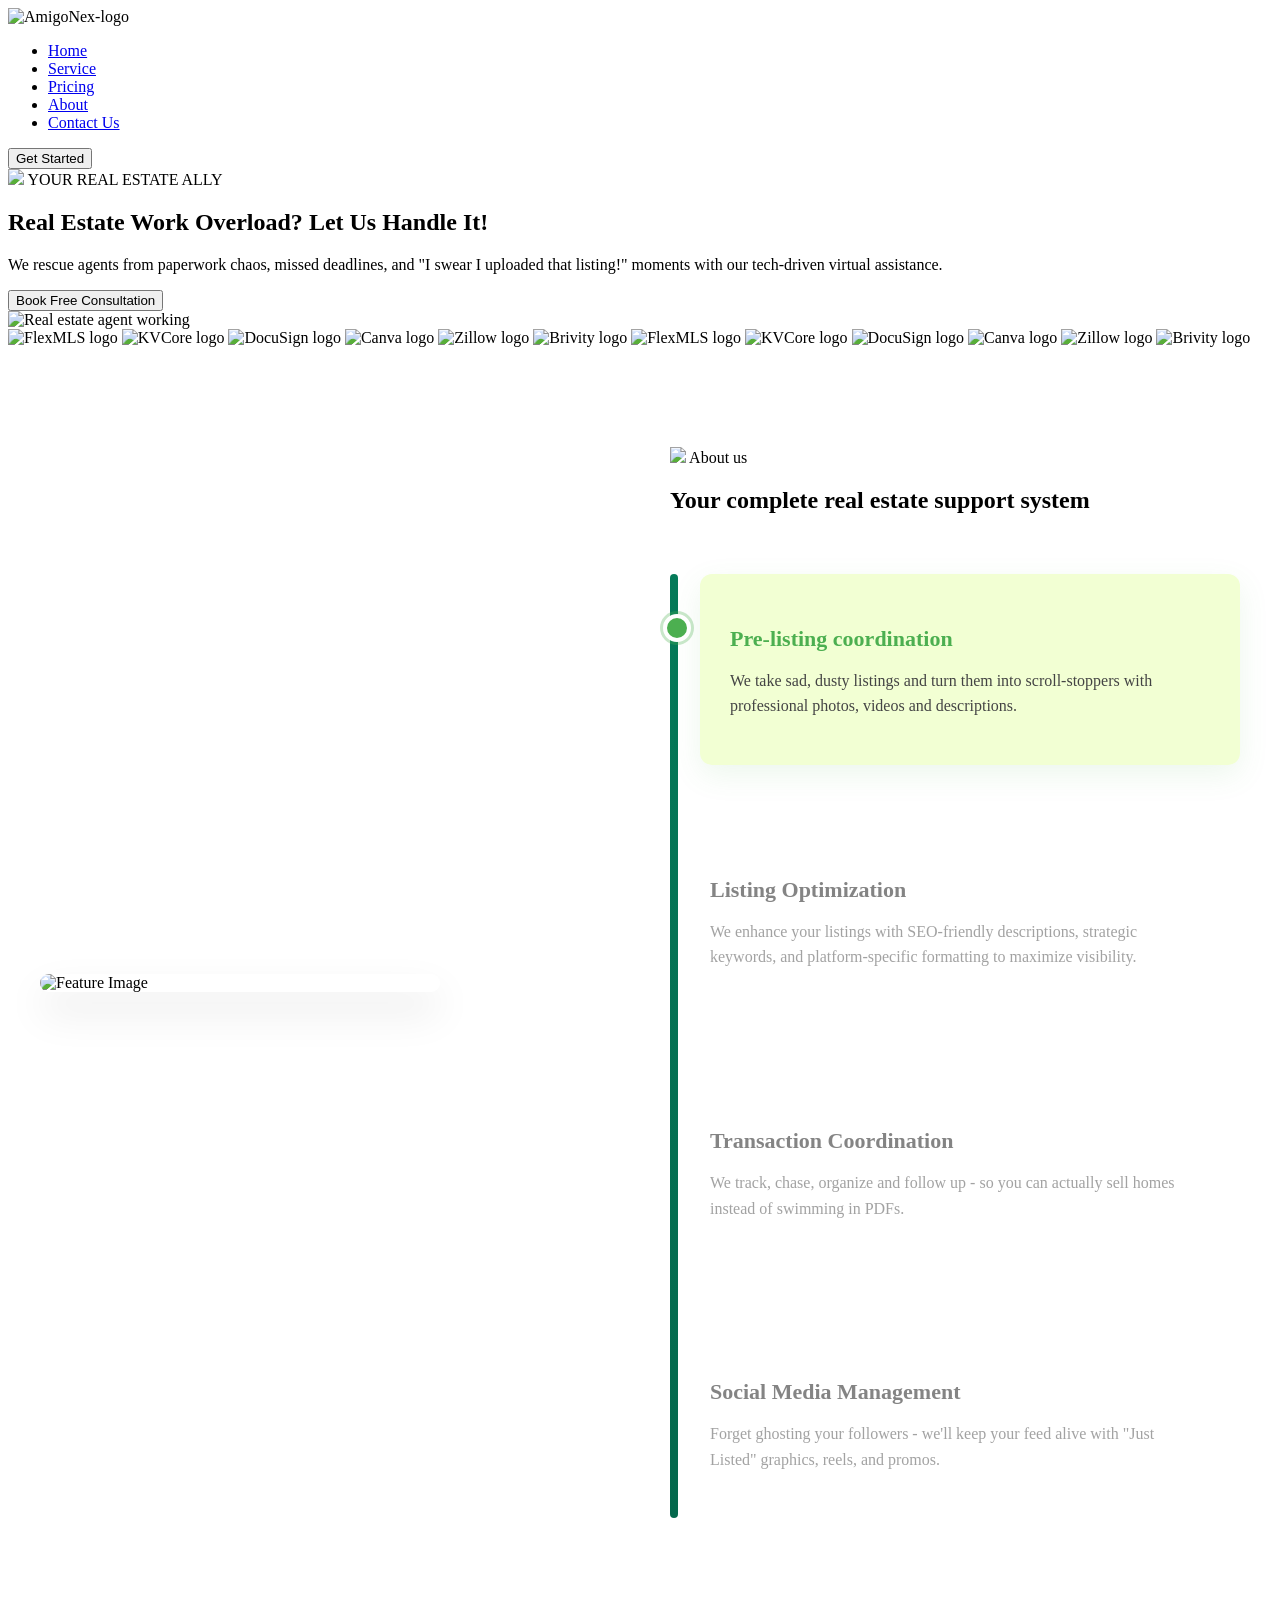
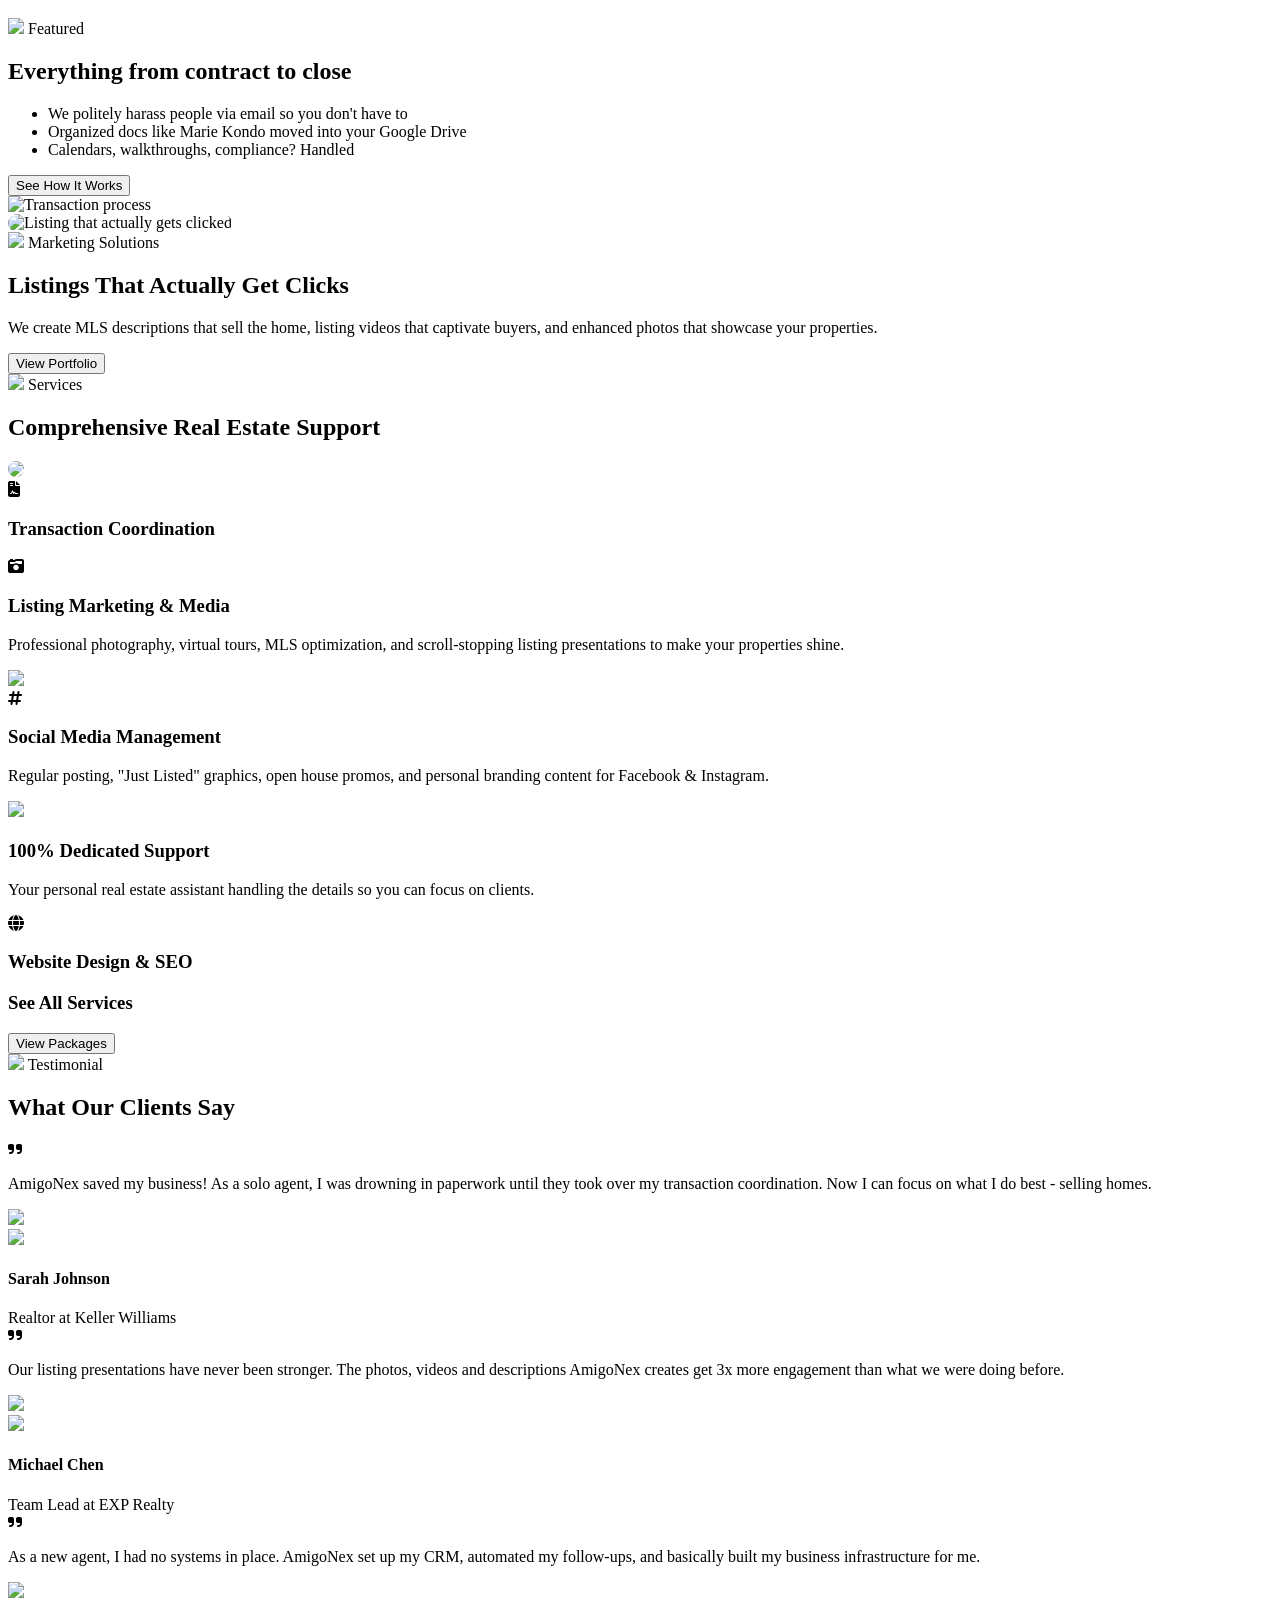
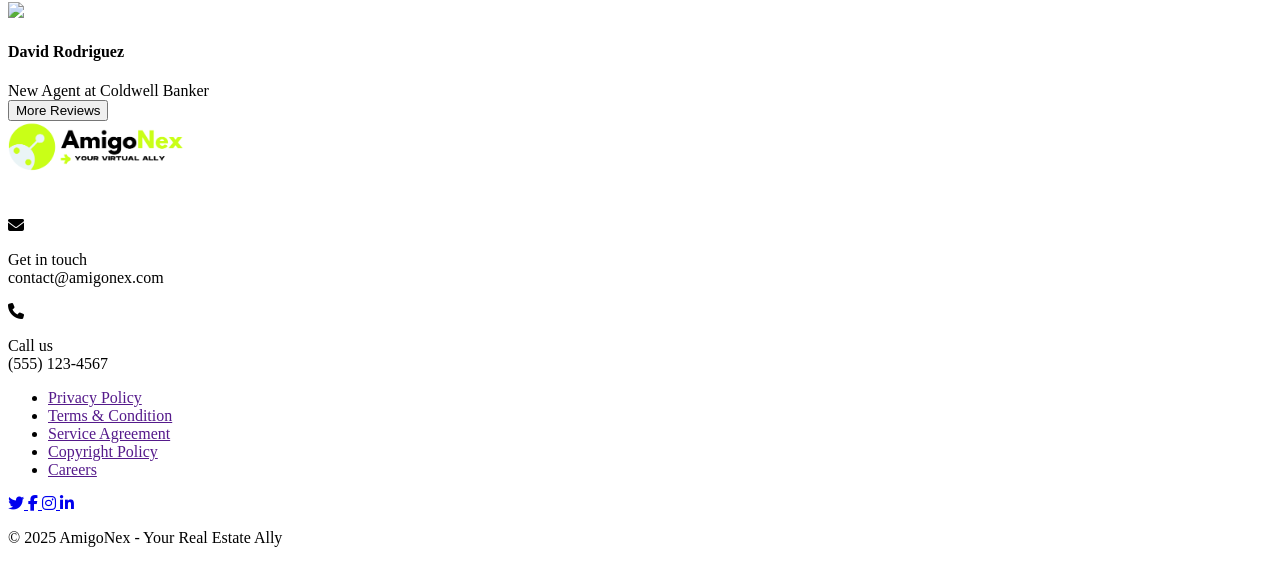
==== index.html @ f1f876c4 "logo updatetion" ====
<!-- 
  @Author: DASTAN_E_ALAM
  @Date:   2025-04-14 10:05:29
  @Last Modified by:   DASTAN_E_ALAM
  @Last Modified time: 2025-06-09 23:53:37
-->
<!DOCTYPE html>
<html lang="en">

<head>
    <meta charset="UTF-8">
    <meta name="viewport" content="width=device-width, initial-scale=1">
    <title>AmigoNex - Your Real Estate Ally</title>
    <meta name="author" content="AmigoNex Team">
    <meta name="description"
        content="AmigoNex - Tech-driven virtual assistance for real estate professionals. Transaction coordination, marketing, and branding solutions.">
    <meta name="keywords" content="Real Estate VA, Transaction Coordination, Property Marketing, Real Estate Branding">
    <!--Fonts-->
    <link href="https://db.onlinewebfonts.com/c/f1fcc5aed1e20fc0cdb9f8a7573625bd?family=Integral+CF+Regular"
        rel="stylesheet">
    <link href="https://db.onlinewebfonts.com/c/365834cfa7beb7ca64c00476397ddc32?family=Helvetica+Neue+Medium+Extended"
        rel="stylesheet">
    <!--Stylesheet-->
    <link rel="stylesheet" href="style.css">
    <!--Font Awesome-->
    <link rel="stylesheet" href="https://cdnjs.cloudflare.com/ajax/libs/font-awesome/6.6.0/css/all.min.css">
    <style>
        .about-us {
            display: flex;
            align-items: stretch;
            gap: 60px;
            padding: 100px 20px;
            position: relative;
            max-width: 1200px;
            margin: 0 auto;
        }

        .about-us .stats {
            flex: 1;
            display: flex;
            flex-direction: column;
            justify-content: center;
        }

        .about-us .stats-img {
            width: 100%;
            max-width: 400px;
            transition: all 0.5s cubic-bezier(0.16, 1, 0.3, 1);
            position: relative;
            z-index: 1;
            transform-origin: center;
            box-shadow: 0 20px 40px rgba(0, 0, 0, 0.1);
            border-radius: 12px;
        }

        .about-us .text {
            flex: 1;
            display: flex;
            flex-direction: column;
        }

        .about-us .features {
            display: flex;
            flex-direction: column;
            gap: 60px;
            margin-top: 40px;
            position: relative;
            padding-left: 30px;
        }

        /* Animated vertical line */
        .about-us .features::before {
            content: '';
            position: absolute;
            left: 0;
            top: 0;
            height: 100%;
            width: 8px;
            background: linear-gradient(to bottom, #057a59, #04684c);
            border-radius: 12px;
        }

        .about-us .feat {
            padding: 30px;
            border-radius: 12px;
            transition: all 0.5s cubic-bezier(0.16, 1, 0.3, 1);
            position: relative;
            opacity: 0.6;
            transform: translateX(-20px);
        }

        .about-us .feat h3 {
            font-size: 22px;
            margin-bottom: 15px;
            color: #333;
            transition: all 0.3s ease;
        }

        .about-us .feat p {
            color: #666;
            line-height: 1.6;
            transition: all 0.3s ease;
        }

        .about-us .feat.active {
            opacity: 1;
            transform: translateX(0);
            background-color: #f2ffd3;
            box-shadow: 0 10px 30px rgba(76, 175, 80, 0.1);
        }

        .about-us .feat.active h3 {
            color: #4CAF50;
        }

        .about-us .feat.active p {
            color: #444;
        }

        .about-us .feat.active::before {
            content: '';
            position: absolute;
            left: -37px;
            top: 40px;
            width: 20px;
            height: 20px;
            background-color: #4CAF50;
            border-radius: 50%;
            border: 4px solid white;
            box-shadow: 0 0 0 3px rgba(76, 175, 80, 0.3);
            z-index: 2;
            animation: pulse 2s infinite;
        }

        @keyframes pulse {
            0% {
                box-shadow: 0 0 0 0 rgba(76, 175, 80, 0.7);
            }

            70% {
                box-shadow: 0 0 0 10px rgba(76, 175, 80, 0);
            }

            100% {
                box-shadow: 0 0 0 0 rgba(76, 175, 80, 0);
            }
        }

        /* Image animation when active */
        .about-us .stats-img.active {
            transform: scale(1.05) translateY(-10px);
            box-shadow: 0 30px 60px rgba(0, 0, 0, 0.15);
        }
    </style>
</head>

<body>
    <header>
        <div class="header">
            <img src="public/copt.png" alt="AmigoNex-logo" width="180">
            <nav>
                <ul>
                    <li><a href="#">Home</a></li>
                    <li><a href="./Services.html">Service</a></li>
                    <li><a href="./Pricing.html">Pricing</a></li>
                    <li><a href="./About.html">About</a></li>
                    <li><a href="./Contact.html">Contact Us</a></li>
                </ul>
            </nav>
            <button>Get Started</button>
        </div>
    </header>
    <!--Start Landing-->
    <div class="landing">
        <div class="container">
            <!-- <img src="images/Background pattern.png" class="pattern" alt="background pattern"> -->
            <section>
                <div class="container">
                    <div class="text">
                        <span class="secondary-section-title">
                            <img src="images/heat.svg" class="icon-svg">
                            YOUR REAL ESTATE ALLY
                        </span>
                        <h2>Real Estate Work Overload? <span>Let Us Handle It!</span></h2>
                        <p>We rescue agents from paperwork chaos, missed deadlines, and "I swear I uploaded that
                            listing!" moments with our tech-driven virtual assistance.</p>
                        <button class="main-button">Book Free Consultation</button>
                    </div>
                    <div class="landing-image">
                        <img src="public/P1.png" alt="Real estate agent working">
                    </div>
                </div>
            </section>
        </div>
    </div>
    <!--End Landing-->
    <!--Start Sponsers Bar-->
    <!--Start Sponsers Bar-->
    <div class="sponsers-bar">
        <div class="container">
            <div class="images">
                <div class="scrolling-wrapper">
                    <img src="LOGO\MLS\flexmls.png" alt="FlexMLS logo">
                    <img src="LOGO\CRM And Communication\1692817075a4Ff4PKth7.png" alt="KVCore logo">
                    <img src="LOGO\Broker Compliance & Esign\ds-logo-on-white.png" alt="DocuSign logo">
                    <img src="LOGO\Tools\canva-icon.png" alt="Canva logo">
                    <img src="LOGO\MLS\Zillow_logo.svg.png" alt="Zillow logo">
                    <img src="LOGO\CRM And Communication\brivitycrm_12389_logo_1666875605_dznrj.png" alt="Brivity logo">
                    <!-- Duplicate images for seamless looping -->
                    <img src="LOGO\MLS\flexmls.png" alt="FlexMLS logo">
                    <img src="LOGO\CRM And Communication\1692817075a4Ff4PKth7.png" alt="KVCore logo">
                    <img src="LOGO\Broker Compliance & Esign\ds-logo-on-white.png" alt="DocuSign logo">
                    <img src="LOGO\Tools\canva-icon.png" alt="Canva logo">
                    <img src="LOGO\MLS\Zillow_logo.svg.png" alt="Zillow logo">
                    <img src="LOGO\CRM And Communication\brivitycrm_12389_logo_1666875605_dznrj.png" alt="Brivity logo">
                </div>
            </div>
        </div>
    </div>
    <!--End Sponsers Bar-->
    <!--End Sponsers Bar-->
    <!--Start About Us-->
    <!-- hello update  -->
    <div class="about-us" id="scroll-section">
        <div class="stats">
            <img src="./images/Illustrations/Complete real estate.png" class="stats-img" id="feature-image" alt="Feature Image">
        </div>
        <div class="text">
            <span class="main-section-title">
                <img src="images/heat.svg" class="icon-svg">
                About us
            </span>
            <h2>Your complete real estate support system</h2>
            <div class="features">
                <div class="feat" data-img="./images/Illustrations/Complete real estate.png">
                    <h3>Pre-listing coordination</h3>
                    <p>We take sad, dusty listings and turn them into scroll-stoppers with professional photos, videos
                        and descriptions.</p>
                </div>
                <div class="feat" data-img="./images/Illustrations/Contract s.png">
                    <h3>Listing Optimization</h3>
                    <p>We enhance your listings with SEO-friendly descriptions, strategic keywords, and
                        platform-specific formatting to maximize visibility.</p>
                </div>
                <div class="feat" data-img="./images/Illustrations/Complete real estate.png">
                    <h3>Transaction Coordination</h3>
                    <p>We track, chase, organize and follow up - so you can actually sell homes instead of swimming in
                        PDFs.</p>
                </div>
                <div class="feat" data-img="./images/Illustrations/Contract s.png">
                    <h3>Social Media Management</h3>
                    <p>Forget ghosting your followers - we'll keep your feed alive with "Just Listed" graphics, reels,
                        and promos.</p>
                </div>
            </div>
        </div>
    </div>

    <!--End About Us-->
    <!--Start Featured-->
    <div class="featured">
        <div class="container">
            <div class="text">
                <span class="main-section-title">
                    <img src="images/heat.svg" class="icon-svg">
                    Featured
                </span>
                <h2>Everything from contract to close</h2>
                <ul>
                    <li>We politely harass people via email so you don't have to</li>
                    <li>Organized docs like Marie Kondo moved into your Google Drive</li>
                    <li>Calendars, walkthroughs, compliance? Handled</li>
                </ul>
                <button class="secondary-button">See How It Works</button>
            </div>
            <div class="image">
                <img src="./images/Illustrations/Contract.png" class="stats-img" alt="Transaction process">
            </div>
        </div>
    </div>
    <!--End Features-->
    <!--Start Ad-->
    <div class="ad">
        <div class="container">
            <div class="image">
                <img src="./images/Illustrations/Listing that actually gets clicked.png" style="border-radius: 15px;"
                    alt="Listing that actually gets clicked">
            </div>
            <div class="text">
                <span class="secondary-section-title"><img src="images/heat.svg" class="icon-svg">
                    Marketing Solutions</span>
                <h2>Listings That Actually Get Clicks</h2>
                <p>We create MLS descriptions that sell the home, listing videos that captivate buyers, and enhanced
                    photos that showcase your properties.</p>
                <button class="main-button">View Portfolio</button>
            </div>
        </div>
    </div>
    <!--End Ad-->
    <!--Start Services-->
    <div class="services">
        <div class="container">
            <div class="text">
                <span class="main-section-title">
                    <img src="images/heat.svg" class="icon-svg">
                    Services
                </span>
                <h2>Comprehensive Real Estate Support</h2>
            </div>
            <div class="services-group">
                <div class="serv1">
                    <div class="images">
                        <img src="./images/Illustrations/Transacton cordinator.png"
                            style="height: 400PX; border-radius: 15px;">
                        <!-- <img src="https://i.imgur.com/Y7WjK8L.png"> -->
                    </div>
                    <div class="text">
                        <i class="fa-solid fa-file-contract"></i>
                        <h3>Transaction Coordination</h3>
                    </div>
                </div>
                <div class="serv2">
                    <i class="fa-solid fa-camera-retro"></i>
                    <h3>Listing Marketing & Media</h3>
                    <p>Professional photography, virtual tours, MLS optimization, and scroll-stopping listing
                        presentations to make your properties shine.</p>
                    <img src="./images/Illustrations/Listing Marketing Media.png">
                </div>
                <div class="serv3">
                    <i class="fa-solid fa-hashtag"></i>
                    <h3>Social Media Management</h3>
                    <p>Regular posting, "Just Listed" graphics, open house promos, and personal branding content for
                        Facebook & Instagram.</p>
                    <img src="./images/Illustrations/Social Media Management.png">
                </div>
                <div class="serv4">
                    <h3>100% Dedicated Support</h3>
                    <p>Your personal real estate assistant handling the details so you can focus on clients.</p>
                </div>
                <div class="serv5">
                    <i class="fa-solid fa-globe"></i>
                    <h3>Website Design & SEO</h3>
                </div>
                <div class="serv6">
                    <h3>See All Services</h3>
                </div>
            </div>
            <button class="secondary-button">View Packages</button>
        </div>
    </div>
    <!--End Services-->
    <div class="opinions">
        <div class="container">
            <span class="main-section-title">
                <img src="images/heat.svg" class="icon-svg">
                Testimonial
            </span>
            <h2>What Our Clients Say</h2>
            <div class="quotes-group">
                <div class="quote">
                    <i class="fa-solid fa-quote-right"></i>
                    <p>AmigoNex saved my business! As a solo agent, I was drowning in paperwork until they took over my
                        transaction coordination. Now I can focus on what I do best - selling homes.</p>
                    <div class="profile">
                        <img src="images/man1.png">
                        <div class="details">
                            <img src="./public/5-stars.png">
                            <h4>Sarah Johnson</h4>
                            <span>Realtor at Keller Williams</span>
                        </div>
                    </div>
                </div>
                <div class="quote active">
                    <i class="fa-solid fa-quote-right"></i>
                    <p>Our listing presentations have never been stronger. The photos, videos and descriptions AmigoNex
                        creates get 3x more engagement than what we were doing before.</p>
                    <div class="profile">
                        <img src="images/man2.png">
                        <div class="details">
                            <img src="./public/5-stars.png">
                            <h4>Michael Chen</h4>
                            <span>Team Lead at EXP Realty</span>
                        </div>
                    </div>
                </div>
                <div class="quote">
                    <i class="fa-solid fa-quote-right"></i>
                    <p>As a new agent, I had no systems in place. AmigoNex set up my CRM, automated my follow-ups, and
                        basically built my business infrastructure for me.</p>
                    <div class="profile">
                        <img src="images/man3.png">
                        <div class="details">
                            <img src="./public/5-stars.png">
                            <h4>David Rodriguez</h4>
                            <span>New Agent at Coldwell Banker</span>
                        </div>
                    </div>
                </div>
            </div>
            <button class="secondary-button">More Reviews</button>
        </div>
    </div>
    <div class="footer">
        <div class="container">
            <img src="./public/6.png" alt="AmigoNex logo" width="180" style="padding-bottom: 40px;">
            <div class="download">
                <div class="contact">
                    <i class="fa-solid fa-envelope"></i>
                    <p>Get in touch <br><span>contact@amigonex.com</span></p>
                </div>
                <div class="call">
                    <i class="fa-solid fa-phone"></i>
                    <p>Call us <br><span>(555) 123-4567</span></p>
                </div>
            </div>
            <ul>
                <li><a href="">Privacy Policy</a></li>
                <li><a href="">Terms & Condition</a></li>
                <li><a href="">Service Agreement</a></li>
                <li><a href="">Copyright Policy</a></li>
                <li><a href="">Careers</a></li>
            </ul>
            <div class="social-icons">
                <a href="https://twitter.com/amigonex" target="_blank">
                    <i class="fa-brands fa-twitter"></i>
                </a>
                <a href="https://facebook.com/amigonex" target="_blank">
                    <i class="fa-brands fa-facebook-f facebook"></i>
                </a>
                <a href="https://instagram.com/amigonex" target="_blank">
                    <i class="fa-brands fa-instagram"></i>
                </a>
                <a href="https://linkedin.com/company/amigonex" target="_blank">
                    <i class="fa-brands fa-linkedin-in"></i>
                </a>
            </div>
            <!-- <p class="feedback"><span>Geetesh Kumar Sahu</span> Team Lead @ AmigoNex</p> -->
            <p class="copyright">&copy; 2025 AmigoNex - Your Real Estate Ally</p>
        </div>
    </div>
    <script>
        const featureImage = document.getElementById('feature-image');
        const features = document.querySelectorAll('.feat');
        const progress = document.getElementById('timeline-progress');
        const container = document.getElementById('features-container');

        // Sticky Image + Highlighting on Scroll
        const observer = new IntersectionObserver((entries) => {
            entries.forEach(entry => {
                if (entry.isIntersecting) {
                    features.forEach(f => f.classList.remove('active'));
                    entry.target.classList.add('active');
                    const newImg = entry.target.getAttribute('data-img');
                    featureImage.src = newImg;
                }
            });
        }, {
            threshold: 0.6,
            rootMargin: "0px 0px -20% 0px"
        });

        features.forEach((feat) => observer.observe(feat));

        // Animate progress bar with scroll
        function animateProgress() {
            const containerRect = container.getBoundingClientRect();
            const viewportHeight = window.innerHeight;
            const start = containerRect.top;
            const end = containerRect.bottom;
            const total = end - start;
            const progressVisible = viewportHeight - Math.max(0, start);
            const percent = Math.min(Math.max(progressVisible / total, 0), 1);
            const barHeight = percent * container.offsetHeight;
            progress.style.height = `${barHeight}px`;

            requestAnimationFrame(animateProgress);
        }

        requestAnimationFrame(animateProgress);
    </script>

    </script>
    <script src="script.js"></script>
</body>

</html>
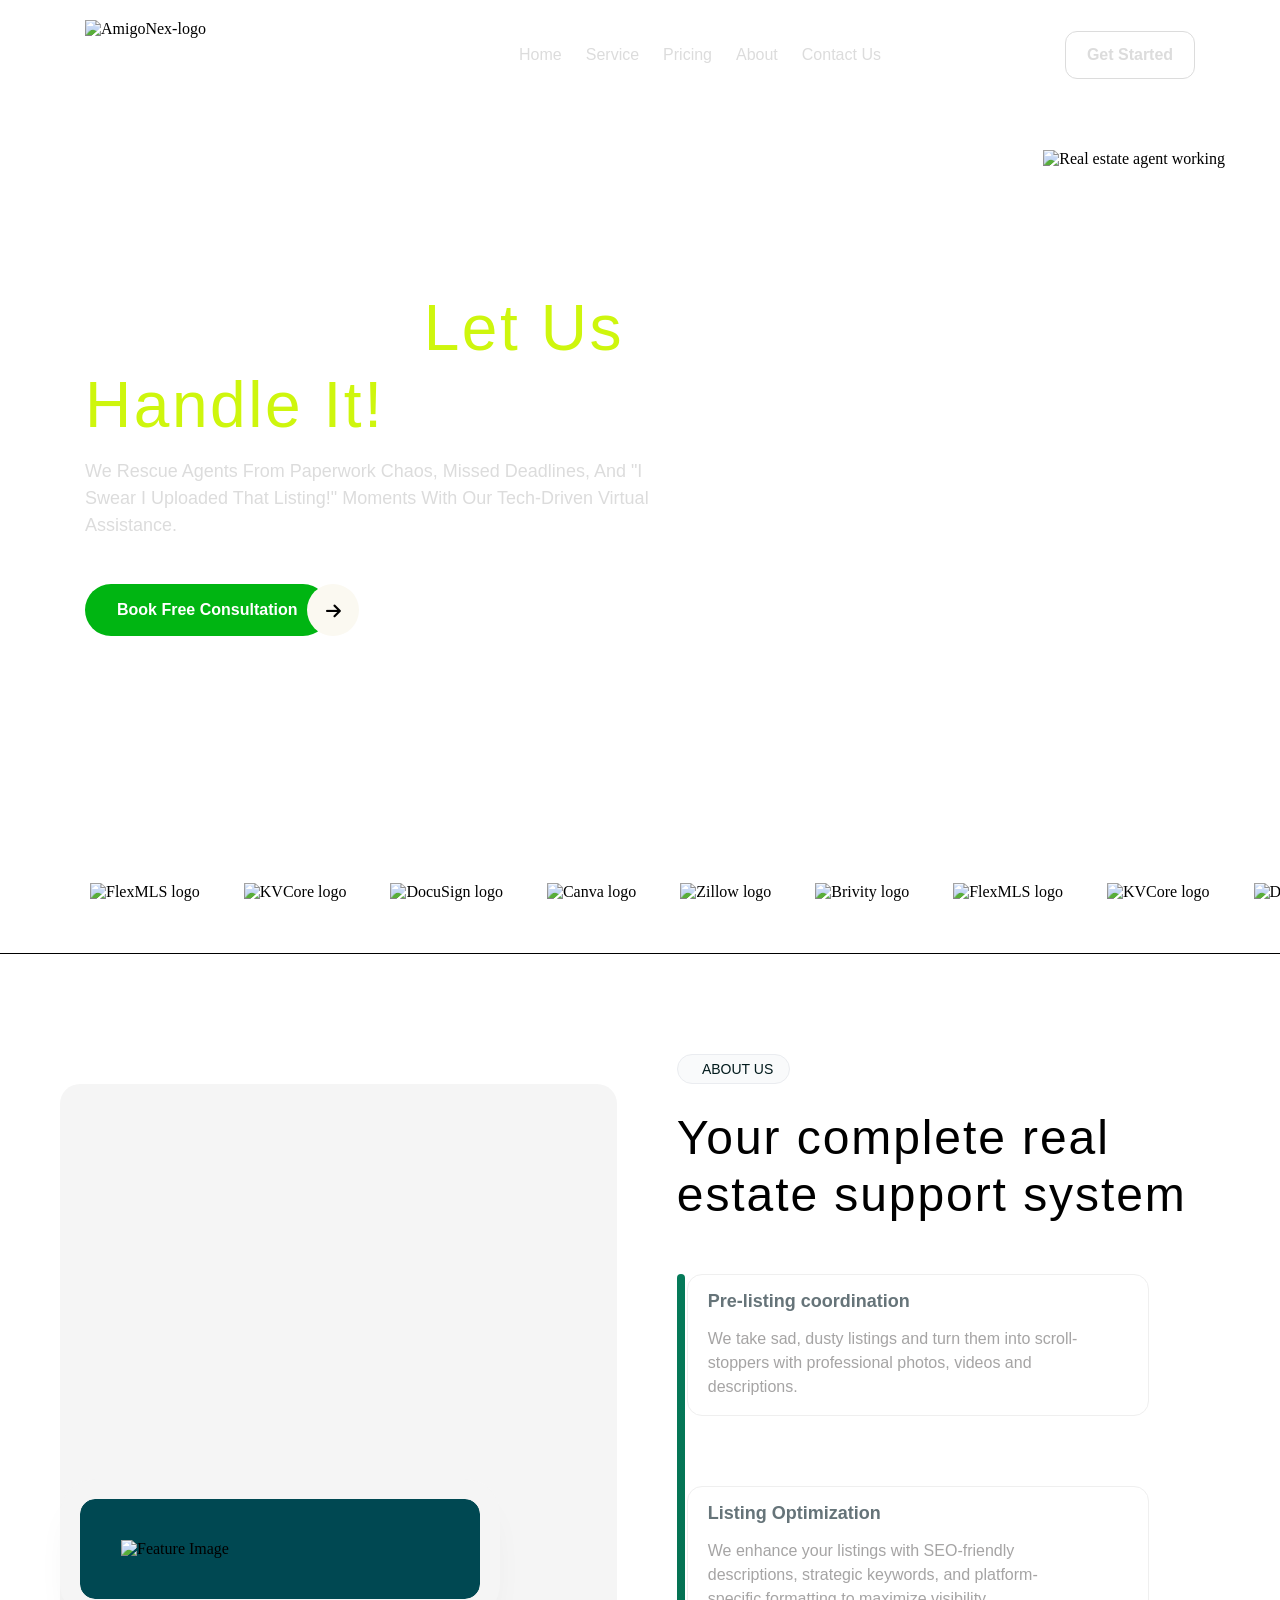
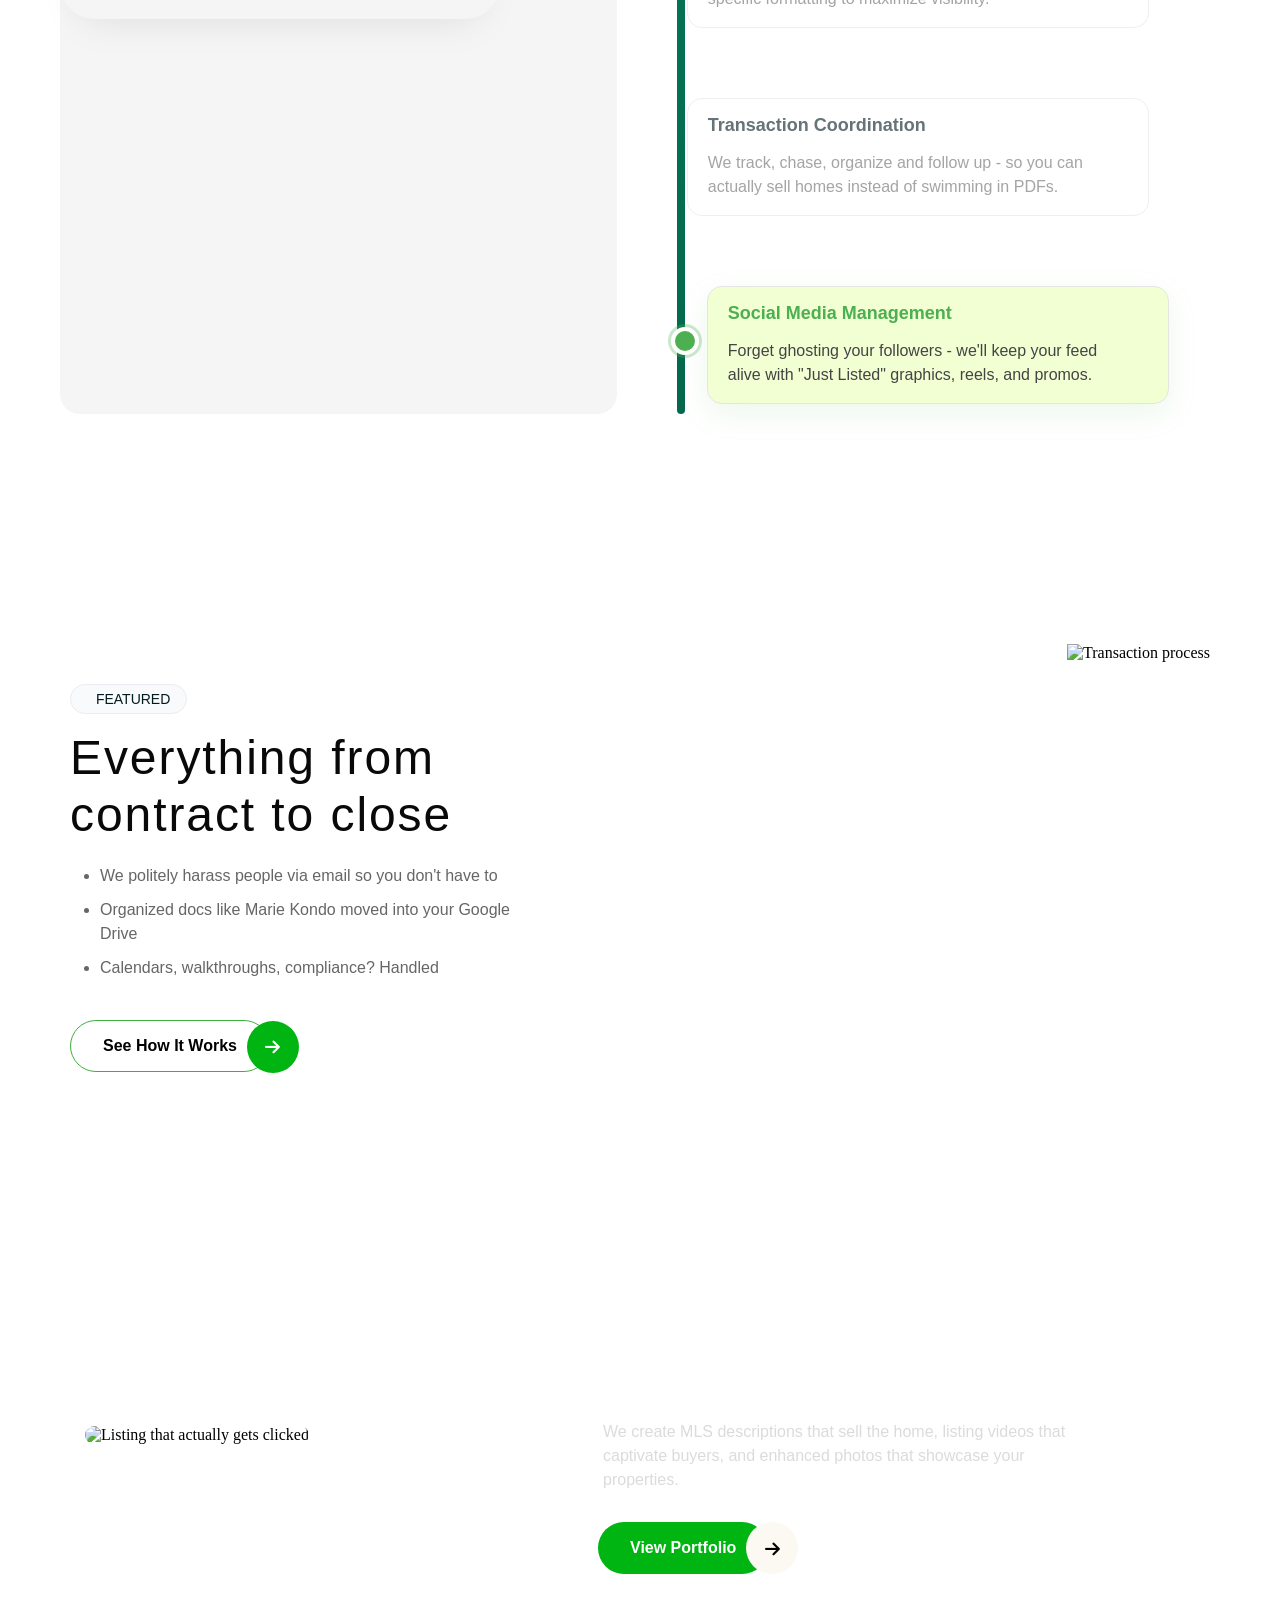
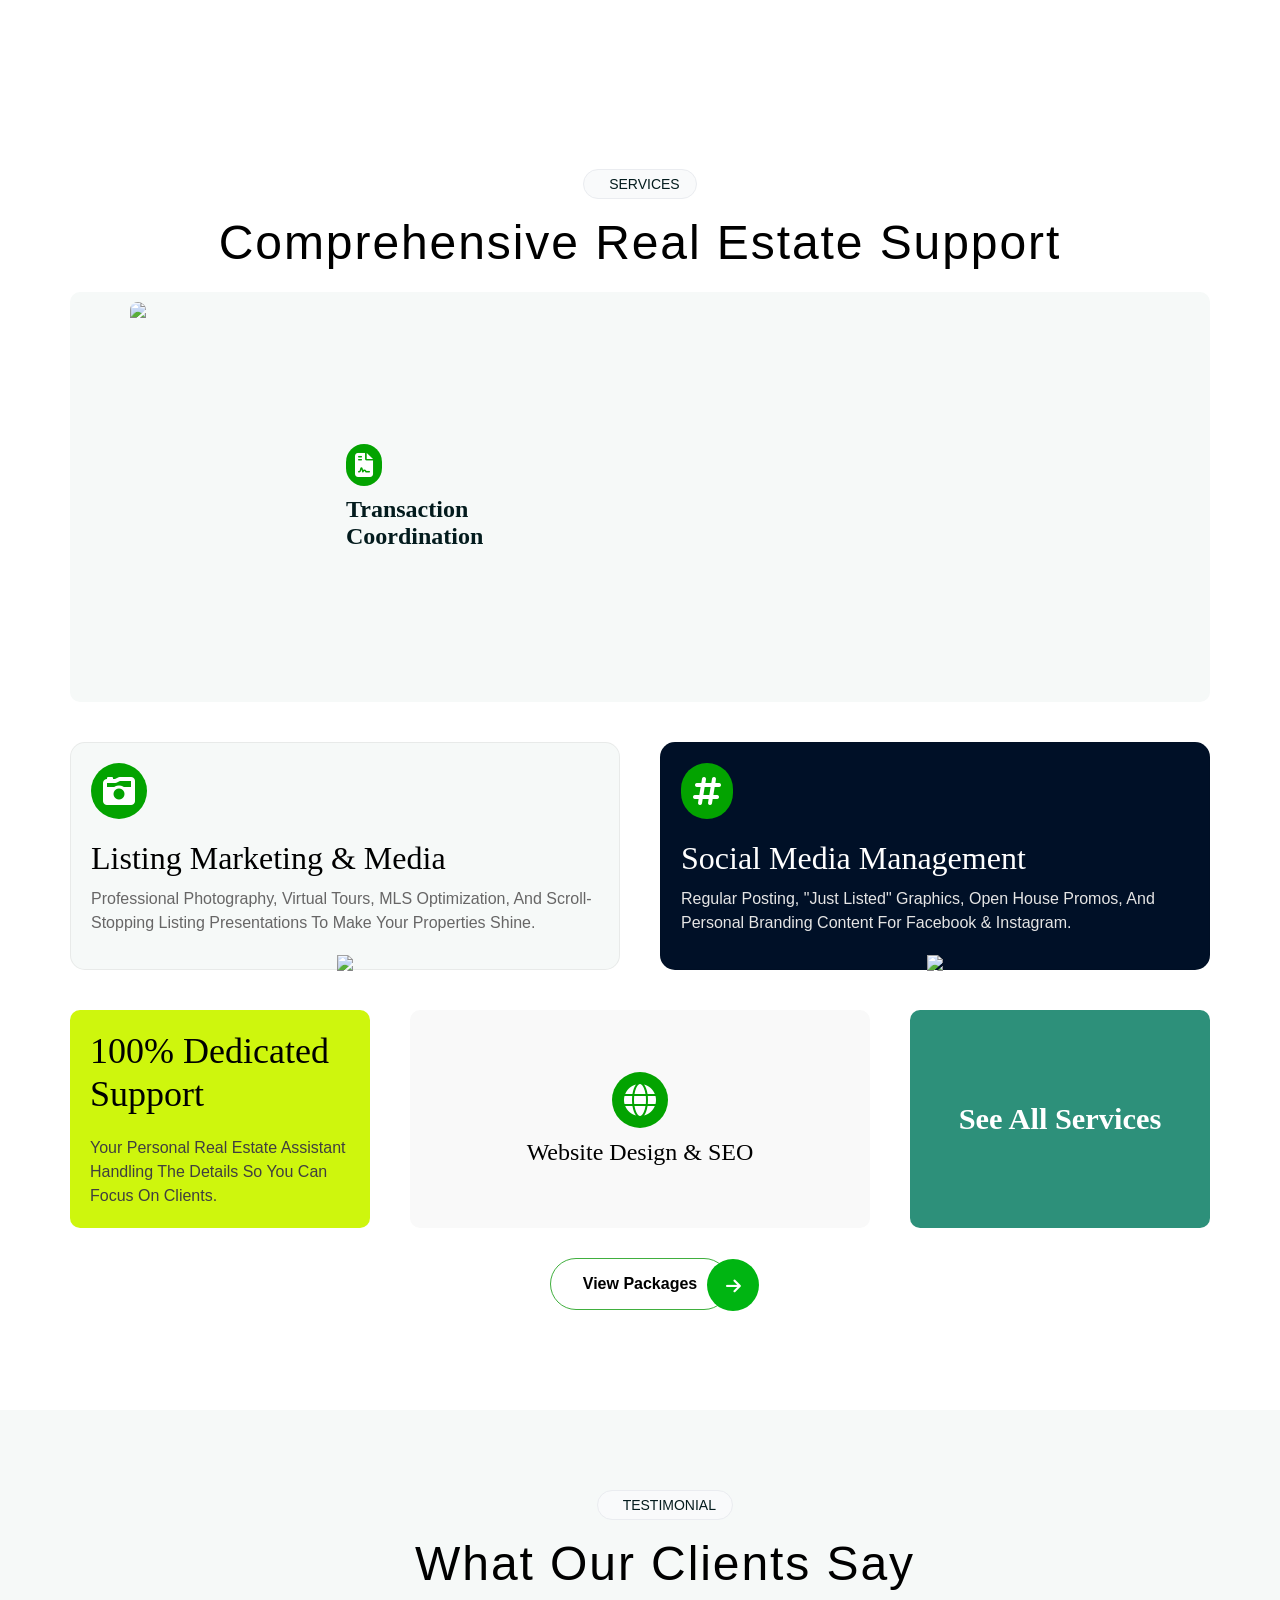
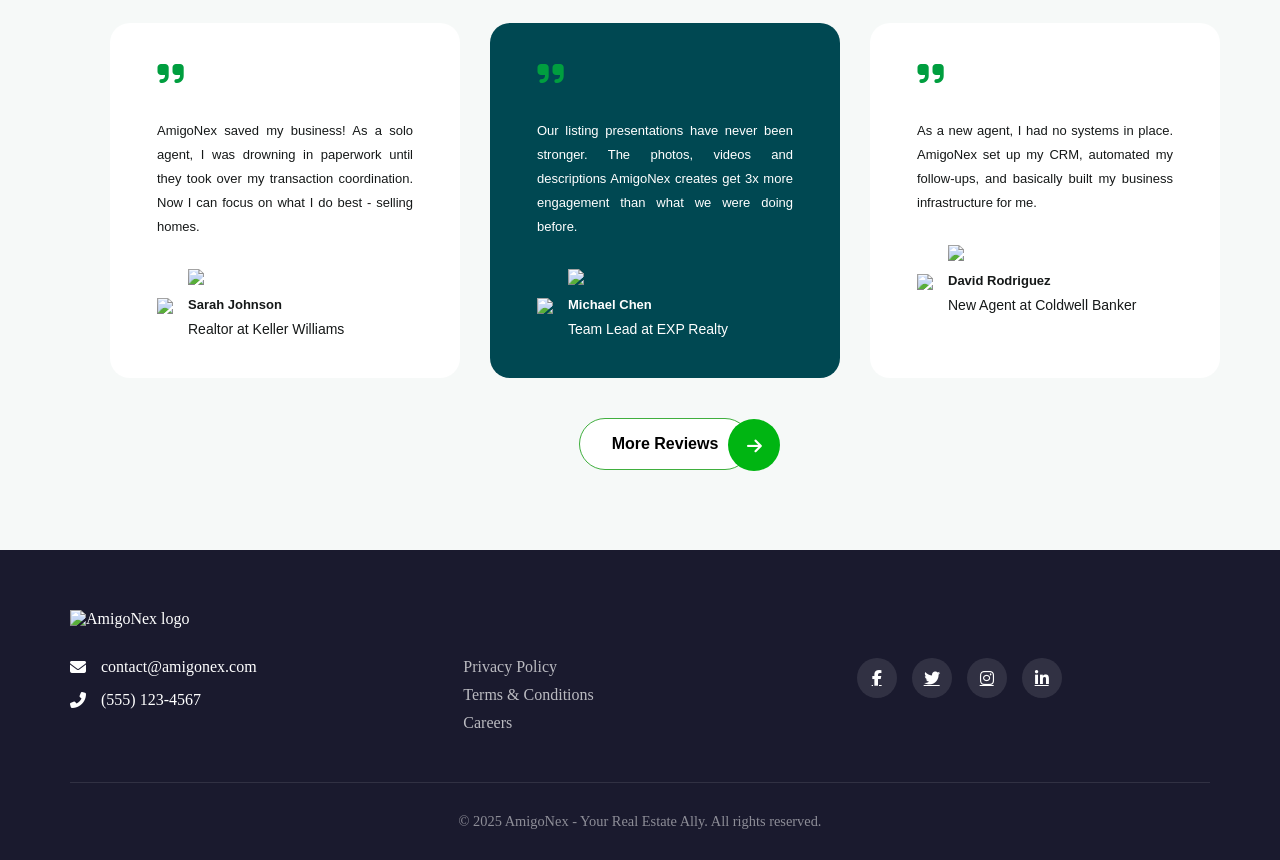
==== commit ee2339f6: "update home page footer" ====
--- a/index.html
+++ b/index.html
@@ -2,7 +2,7 @@
   @Author: DASTAN_E_ALAM
   @Date:   2025-04-14 10:05:29
   @Last Modified by:   DASTAN_E_ALAM
-  @Last Modified time: 2025-06-09 23:53:37
+  @Last Modified time: 2025-06-10 00:41:25
 -->
 <!DOCTYPE html>
 <html lang="en">
@@ -400,44 +400,37 @@
             <button class="secondary-button">More Reviews</button>
         </div>
     </div>
-    <div class="footer">
-        <div class="container">
-            <img src="./public/6.png" alt="AmigoNex logo" width="180" style="padding-bottom: 40px;">
-            <div class="download">
-                <div class="contact">
-                    <i class="fa-solid fa-envelope"></i>
-                    <p>Get in touch <br><span>contact@amigonex.com</span></p>
-                </div>
-                <div class="call">
-                    <i class="fa-solid fa-phone"></i>
-                    <p>Call us <br><span>(555) 123-4567</span></p>
-                </div>
-            </div>
-            <ul>
-                <li><a href="">Privacy Policy</a></li>
-                <li><a href="">Terms & Condition</a></li>
-                <li><a href="">Service Agreement</a></li>
-                <li><a href="">Copyright Policy</a></li>
-                <li><a href="">Careers</a></li>
-            </ul>
-            <div class="social-icons">
-                <a href="https://twitter.com/amigonex" target="_blank">
-                    <i class="fa-brands fa-twitter"></i>
-                </a>
-                <a href="https://facebook.com/amigonex" target="_blank">
-                    <i class="fa-brands fa-facebook-f facebook"></i>
-                </a>
-                <a href="https://instagram.com/amigonex" target="_blank">
-                    <i class="fa-brands fa-instagram"></i>
-                </a>
-                <a href="https://linkedin.com/company/amigonex" target="_blank">
-                    <i class="fa-brands fa-linkedin-in"></i>
-                </a>
-            </div>
-            <!-- <p class="feedback"><span>Geetesh Kumar Sahu</span> Team Lead @ AmigoNex</p> -->
-            <p class="copyright">&copy; 2025 AmigoNex - Your Real Estate Ally</p>
-        </div>
-    </div>
+       <footer class="footer">
+        <div class="container">
+            <img src="./public/copt.png" alt="AmigoNex logo" width="180">
+            <div class="footer-content">
+                <div class="footer-contact">
+                    <div class="contact-item">
+                        <i class="fas fa-envelope"></i>
+                        <p>contact@amigonex.com</p>
+                    </div>
+                    <div class="contact-item">
+                        <i class="fas fa-phone-alt"></i>
+                        <p>(555) 123-4567</p>
+                    </div>
+                </div>
+                <div class="footer-links">
+                    <ul>
+                        <li><a href="privacy.html">Privacy Policy</a></li>
+                        <li><a href="terms.html">Terms & Conditions</a></li>
+                        <li><a href="careers.html">Careers</a></li>
+                    </ul>
+                </div>
+                <div class="social-icons">
+                    <a href="#"><i class="fab fa-facebook-f"></i></a>
+                    <a href="#"><i class="fab fa-twitter"></i></a>
+                    <a href="#"><i class="fab fa-instagram"></i></a>
+                    <a href="#"><i class="fab fa-linkedin-in"></i></a>
+                </div>
+            </div>
+            <p class="copyright">&copy; 2025 AmigoNex - Your Real Estate Ally. All rights reserved.</p>
+        </div>
+    </footer>
     <script>
         const featureImage = document.getElementById('feature-image');
         const features = document.querySelectorAll('.feat');
--- a/style.css
+++ b/style.css
@@ -0,0 +1,2173 @@
+/**
+ * @Author: DASTAN_E_ALAM
+ * @Date:   2025-04-14 10:05:29
+ * @Last Modified by:   DASTAN_E_ALAM
+ * @Last Modified time: 2025-06-10 00:46:03
+ */
+* {
+  margin: 0;
+  padding: 0;
+  box-sizing: border-box;
+}
+
+html,
+body {
+  overflow-x: hidden;
+  position: relative;
+}
+
+:root {
+  --font-main: "Poppins", sans-serif;
+  --font-secondary: "Integral CF Regular", sans-serif;
+  --font-third: "Helvetica Neue Medium Extended";
+}
+
+.landing-image {
+  height: 712.5px;
+}
+
+/* Start Components */
+
+.main-button {
+  background-color: #00b512;
+  color: white;
+  text-align: center;
+  border: none;
+  border-radius: 44px;
+  font-family: var(--font-main);
+  font-size: 16px;
+  font-weight: 600;
+  padding: 0px 32px;
+  height: 52px;
+  position: relative;
+  cursor: pointer;
+  transition: background-color 0.3s, transform 0.3s ease-in-out;
+}
+
+.main-button:after {
+  position: absolute;
+  content: "\f061";
+  background-color: #fbf9f1;
+  font-family: "Font Awesome 6 Free";
+  color: black;
+  border-radius: 50px;
+  width: 52px;
+  height: 52px;
+  top: 0;
+  right: -30px;
+  display: flex;
+  align-items: center;
+  justify-content: center;
+  font-size: 17px;
+  transition: right 0.3s ease-in-out;
+}
+
+.main-button:hover {
+  background-color: #008f0b;
+  transform: scale(1.05);
+}
+
+.main-button:hover:after {
+  right: -35px;
+}
+
+.secondary-button {
+  background-color: #fff;
+  color: #000;
+  border: 0.8px solid #40af3e;
+  margin-top: 30px;
+  text-align: center;
+  border-radius: 44px;
+  font-family: var(--font-main);
+  font-size: 16px;
+  font-weight: 600;
+  padding: 0px 32px;
+  /* width: 179px; */
+  height: 52px;
+  position: relative;
+  cursor: pointer;
+  transition: background-color 0.3s, transform 0.3s ease-in-out;
+}
+
+.secondary-button::after {
+  background-color: #00b512;
+  color: #fff;
+  position: absolute;
+  content: "\f061";
+  font-family: "Font Awesome 6 Free";
+  border-radius: 50px;
+  width: 52px;
+  height: 52px;
+  top: 0;
+  right: -30px;
+  display: flex;
+  align-items: center;
+  justify-content: center;
+  font-size: 17px;
+  transition: right 0.3s ease-in-out;
+}
+
+.secondary-button:hover {
+  background-color: #40af3e;
+  color: white;
+  transform: scale(1.05);
+}
+
+.secondary-button:hover::after {
+  right: -35px;
+  background-color: white;
+  border: 1px solid #00b512;
+  color: #000;
+}
+
+h2 {
+  font-family: var(--font-secondary);
+  font-size: 4rem;
+  font-weight: 400;
+  line-height: 1.2em;
+  letter-spacing: 0.04em;
+  text-align: left;
+  margin-top: 10px;
+}
+
+.main-section-title {
+  background-color: #f9fafb;
+  border: 1px solid #eaecf0;
+  margin-bottom: 5px;
+  padding: 6px 16px 6px 12px;
+  border-radius: 100px;
+  font-family: var(--font-main);
+  font-size: 14px;
+  font-weight: 500;
+  text-transform: uppercase;
+  color: #031b1d;
+}
+
+.main-section-title:hover {
+  background-color: #40af3e;
+  color: white;
+  transform: scale(1.05);
+  box-shadow: 0 0 15px rgba(13, 210, 40, 0.5);
+}
+
+.secondary-section-title {
+  color: white;
+  text-transform: uppercase;
+  font-family: var(--font-main);
+  font-size: 14px;
+  font-weight: 500;
+  text-align: center;
+  padding: 6px 16px 6px 12px;
+  background-color: rgba(255, 255, 255, 0.18);
+  border-radius: 100px;
+}
+
+.secondary-section-title:hover {
+  background-color: #40af3e;
+  color: white;
+  transform: scale(1.05);
+  box-shadow: 0 0 15px rgba(13, 210, 40, 0.5);
+}
+
+.icon-svg {
+  width: 9px;
+  height: 13px;
+}
+
+/* Start Landing */
+.landing {
+  background: url("public\\background_one.png") no-repeat top center;
+  background-size: cover;
+  min-height: 650px;
+  max-height: 1250px;
+  position: relative;
+  margin-top: -110px;
+}
+
+.container {
+  padding-left: 15px;
+  padding-right: 15px;
+  margin-left: auto;
+  margin-right: auto;
+}
+
+@media (min-width: 768px) {
+  .container {
+    width: 750px;
+  }
+}
+
+@media (min-width: 992px) {
+  .container {
+    width: 970px;
+  }
+}
+
+@media (min-width: 1200px) {
+  .container {
+    width: 1170px;
+  }
+}
+
+header {
+    width: 100%;
+  position: sticky;
+  top: 0px;
+  left: 0px;
+  z-index: 200 !important;
+}
+
+.header {
+  z-index: 200 !important;
+  display: flex;
+  justify-content: space-between;
+  align-items: center;
+  padding: 20px 30px;
+  width: 1170px;
+  margin: auto;
+}
+
+.header img {
+  width: 250px;
+  height: 70px;
+}
+
+.header nav ul {
+  display: flex;
+  list-style: none;
+  gap: 24px;
+}
+
+.header nav ul li a {
+  text-decoration: none;
+  color: #dcdcdc;
+  font-family: var(--font-main);
+  font-size: 16px;
+  position: relative;
+  transition: color 0.3s, transform 0.3s ease;
+}
+
+.header nav ul li a:hover {
+  color: #898888;
+  transform: scale(1.1);
+}
+
+.header nav ul li a::after {
+  content: "";
+  position: absolute;
+  bottom: -10px;
+  left: 0;
+  width: 100%;
+  height: 2px;
+  background-color: #40af3e;
+  transform: scaleX(0);
+  transform-origin: bottom right;
+  transition: transform 0.3s ease;
+}
+
+.header nav ul li a:hover::after {
+  transform: scaleX(1);
+  transform-origin: bottom left;
+}
+
+.header button {
+  border: none;
+  outline: none;
+  padding: 10px;
+  width: 130px;
+  height: 48px;
+  background-color: transparent;
+  border: 1px solid #dcdcdc;
+  color: #dcdcdc;
+  border-radius: 12px;
+  font-size: 16px;
+  font-weight: 600;
+  cursor: pointer;
+}
+
+.header button:hover {
+  background-color: white;
+  color: #1f2952;
+  border: 1px solid white;
+  font-weight: regular;
+}
+
+.landing .container .pattern {
+  position: absolute;
+  max-width: 100%;
+  max-height: 100%;
+  margin: 0;
+  pointer-events: none;
+}
+
+/* Start Landing */
+section .container {
+  display: flex;
+  flex-wrap: wrap;
+  align-items: center;
+  justify-content: space-between;
+  padding-top: 150px;
+}
+
+section .text {
+  max-width: 50%;
+  align-self: flex-start;
+  margin-top: 35px;
+}
+section .landing-image {
+  max-width: 50%;
+}
+section .landing-image img {
+  width: 125%;
+  height: auto;
+  object-fit: contain; /* or object-fit: cover for full coverage */
+}
+
+section .text h2 {
+  color: white;
+}
+
+section .text h2 span {
+  color: #cef60d;
+}
+
+section .text p {
+  font-family: var(--font-main);
+  font-size: 18px;
+  line-height: 27px;
+  font-weight: 500;
+  color: #dcdcdc;
+  text-transform: capitalize;
+  margin-top: 15px;
+}
+
+.text .main-button {
+  margin-top: 45px;
+  margin-bottom: 25px;
+}
+
+/* Start Sponsers Bar */
+.sponsers-bar {
+  /* background-color:#04684C; */
+  border-bottom: black 1px solid;
+  padding: 20px;
+}
+
+.images {
+  display: flex;
+  flex-wrap: wrap;
+  justify-content: space-between;
+  align-items: center;
+  gap: 20px;
+}
+
+.images img {
+  max-width: 120px;
+  width: auto;
+  height: auto;
+}
+
+@media (max-width: 1200px) {
+  nav {
+    display: none;
+  }
+
+  .landing-image {
+    width: 60%;
+    margin-bottom: 10px;
+  }
+  section .container {
+    justify-content: center;
+  }
+
+  section .text {
+    max-width: 100%;
+    text-align: center;
+  }
+
+  section .text h2 {
+    text-align: center;
+  }
+
+  section .text p {
+    text-align: center;
+  }
+
+  section .landing-image {
+    max-width: 100%;
+    height: auto;
+
+    /* margin-bottom: 30px; */
+  }
+  section .landing-image img {
+    object-fit: cover;
+  }
+  .images {
+    row-gap: 30px;
+  }
+}
+
+@media (max-width: 768px) {
+  section .text {
+    margin-top: 20px;
+  }
+
+  section .text h2 {
+    font-size: 3.5rem;
+  }
+}
+
+@media (max-width: 480px) {
+  section .text h2 {
+    font-size: 2rem;
+  }
+}
+
+/* Start About Us */
+
+.about-us .container {
+  display: flex;
+  justify-content: space-between;
+  align-items: flex-start;
+  flex-wrap: wrap;
+  margin-top: 100px;
+  margin-bottom: 100px;
+  gap: 40px;
+}
+
+.about-us .stats {
+  border-radius: 20px;
+  max-width: 48%;
+  background-color: #f5f5f5;
+  padding: 20px;
+  margin-top: 30px;
+}
+
+.about-us .stats img {
+  border-radius: 15px;
+  width: 100%;
+  background-color: #004852;
+  padding: 40px;
+  border: 1px solid #004852;
+  outline: 20px solid #f5f5f5;
+}
+.about-us .text {
+  display: flex;
+  flex-direction: column;
+  align-items: flex-start;
+  gap: 10px;
+  max-width: 50%;
+  flex: 1;
+}
+
+.about-us .text h2 {
+  font-size: 48px;
+  font-weight: 500;
+  font-family: var(--font-secondary);
+}
+
+.about-us .features {
+  position: relative;
+  padding-left: 30px;
+  margin-top: 20px;
+  display: flex;
+  flex-direction: column;
+  gap: 16px;
+  --filled-top-position: 0;
+}
+
+.features::before {
+  content: "";
+  position: absolute;
+  left: 0;
+  top: 0;
+  width: 11px;
+  height: 100%;
+  background-color: #e0e0e0;
+  border-radius: 20px;
+}
+
+.about-us .features .feat {
+  background-color: #fff;
+  border: 1px solid #e5e5e5;
+  padding: 16px 20px;
+  border-radius: 15px;
+  margin-bottom: 10px;
+  font-family: var(--font-main);
+  width: 90%;
+}
+
+.about-us .features .active-feat {
+  background-color: #f1ffd2;
+  border: 1px solid #f1ffd2;
+}
+.about-us .features .feat h3 {
+  font-size: 18px;
+  font-weight: 700;
+  color: #011821;
+}
+
+.about-us .features .feat p {
+  font-size: 16px;
+  font-weight: 400;
+  margin-top: 12px;
+  color: #6b6969;
+  text-align: left;
+  line-height: 24px;
+  max-width: 90%;
+}
+
+@media (max-width: 992px) {
+  .about-us .container {
+    flex-direction: column;
+    align-items: center;
+  }
+
+  .about-us .stats,
+  .about-us .text {
+    max-width: 100%;
+  }
+  .about-us .stats {
+    display: none;
+  }
+
+  .about-us .text .main-section-title {
+    align-self: center;
+  }
+  .about-us .text h2 {
+    font-size: 36px;
+    text-align: center;
+    align-self: center;
+  }
+
+  .about-us .features .feat {
+    width: 100%;
+  }
+}
+
+@media (max-width: 768px) {
+  .about-us .text h2 {
+    font-size: 32px;
+  }
+
+  .about-us .features .feat h3,
+  .about-us .features .feat p {
+    text-align: left;
+  }
+
+  .about-us .text {
+    align-items: center;
+  }
+}
+
+@media (max-width: 576px) {
+  .about-us .text h2 {
+    font-size: 28px;
+  }
+
+  .about-us .features {
+    padding-left: 20px;
+  }
+
+}
+
+
+
+
+/* Start Featured */
+
+.featured .container {
+  display: flex;
+  justify-content: space-between;
+  align-items: flex-start;
+  margin-top: 100px;
+  margin-bottom: 100px;
+  gap: 40px;
+}
+
+.featured .text {
+  display: flex;
+  flex-direction: column;
+  align-items: flex-start;
+  flex: 1;
+  max-width: 48%;
+  margin-top: 70px;
+}
+
+.featured .text h2 {
+  font-size: 48px;
+  font-weight: 400;
+  font-family: var(--font-secondary);
+  margin-top: 10px;
+  color: #090909;
+}
+
+.featured .text ul {
+  font-family: var(--font-main);
+  color: #676666;
+  font-weight: 400;
+  font-size: 16px;
+  margin-top: 20px;
+  margin-right: 20px;
+  margin-left: 30px;
+  line-height: 24px;
+  width: 80%;
+}
+
+.featured .text ul li {
+  margin-bottom: 10px;
+}
+
+.featured .image {
+  max-width: 52%;
+  margin-top: 30px;
+}
+
+.featured .image img {
+  width: 100%;
+}
+
+@media (max-width: 992px) {
+  .featured .container {
+    flex-direction: column;
+    align-items: center;
+  }
+
+  .featured .text,
+  .featured .image {
+    max-width: 100%;
+  }
+
+  .featured .text {
+    order: 2;
+    align-items: center;
+  }
+  .featured .image {
+    order: 1;
+  }
+  .featured .text .main-section-title {
+    align-self: center;
+  }
+  .featured .text h2 {
+    font-size: 36px;
+    text-align: center;
+    align-self: center;
+  }
+}
+
+@media (max-width: 768px) {
+  .featured .text h2 {
+    text-align: center;
+  }
+  .featured .text {
+    align-items: center;
+  }
+}
+
+@media (max-width: 576px) {
+  .featured .text h2 {
+    font-size: 28px;
+    text-align: center;
+  }
+  .featured .text ul {
+    margin-left: 0;
+    text-align: center;
+  }
+  .featured .text ul li {
+    margin-bottom: 8px;
+  }
+}
+
+/* Start Ads */
+.ad {
+  background: url("https://c.top4top.io/p_3235u3bv81.png");
+  padding: 70px 70px;
+}
+
+.ad .container {
+  display: flex;
+  justify-content: space-between;
+  align-items: center;
+  flex-wrap: wrap;
+  gap: 50px;
+}
+
+.ad .image {
+  max-width: 45%;
+  margin-top: 30px;
+}
+
+.ad .image img {
+  width: 90%;
+}
+
+.ad .text {
+  display: flex;
+  flex-direction: column;
+  align-items: flex-start;
+  gap: 10px;
+  max-width: 55%;
+  flex: 1;
+}
+
+.ad .text p {
+  color: #dbdbdb;
+  font-family: var(--font-main);
+  font-size: 16px;
+  line-height: 24px;
+  font-weight: 400;
+  margin-top: 5px;
+  margin-left: 5px;
+  max-width: 80%;
+}
+
+.ad .text h2 {
+  font-size: 48px;
+  font-weight: 500;
+  font-family: var(--font-secondary);
+  color: #ffffff;
+}
+
+.ad .text .main-button {
+  margin-top: 20px;
+}
+
+@media (max-width: 992px) {
+  .ad .container {
+    flex-direction: column;
+    align-items: center;
+    justify-content: center;
+  }
+
+  .ad .text,
+  .ad .image {
+    max-width: 100%;
+    align-items: center;
+  }
+
+  .ad .text {
+    order: 1;
+    align-items: center;
+  }
+
+  .ad .image {
+    order: 2;
+    margin-top: 10px;
+  }
+
+  .ad .text .secondary-section-title {
+    align-self: center;
+  }
+
+  .ad .text h2 {
+    font-size: 36px;
+    text-align: center;
+    align-self: center;
+  }
+}
+
+@media (max-width: 768px) {
+  .ad {
+    padding: 80px 20px;
+  }
+
+  .ad .text h2 {
+    font-size: 32px;
+    text-align: center;
+  }
+
+  .ad .text {
+    align-items: center;
+  }
+
+  .ad .image img {
+    width: 80%;
+  }
+}
+
+@media (max-width: 576px) {
+  .ad {
+    padding: 60px 10px;
+  }
+
+  .ad .text h2 {
+    font-size: 28px;
+    text-align: center;
+  }
+
+  .ad .text p {
+    text-align: center;
+    margin-left: 0;
+  }
+
+  .ad .text .secondary-button {
+    margin-top: 20px;
+    align-self: center;
+  }
+}
+
+/* Start Services */
+.services .container {
+  margin-top: 100px;
+  margin-bottom: 100px;
+  display: flex;
+  flex-direction: column;
+  align-items: center;
+}
+
+.services .text {
+  display: flex;
+  flex-direction: column;
+  justify-content: center;
+  align-items: center;
+  text-align: center;
+}
+
+.services .text h2 {
+  font-family: var(--font-secondary);
+  font-size: 48px;
+  font-weight: 400;
+  line-height: 57.6px;
+  text-align: center;
+}
+.services-group {
+  display: grid;
+  grid-template-columns: repeat(4, 1fr);
+  grid-template-rows: repeat(1, 1fr);
+  grid-template-areas:
+    "one one one one"
+    "two two three three"
+    "four five five six";
+  gap: 40px;
+  margin-top: 20px;
+}
+
+.serv1 {
+  grid-area: one;
+  display: flex;
+  flex-direction: row;
+  align-items: center;
+  padding: 10px;
+  border-radius: 10px;
+  background-color: #f6f9f8;
+  gap: 200px;
+}
+
+.serv1 .images {
+  display: flex;
+  position: relative;
+  margin-left: 50px;
+}
+
+.serv1 .images img {
+  max-width: 100%;
+  height: auto;
+  object-fit: cover;
+}
+
+.serv1 .images img:nth-of-type(1) {
+  height: 150%;
+  width: auto;
+  object-position: top;
+  margin-bottom: -10px;
+  position: relative;
+  z-index: 1;
+}
+
+.serv1 .images img:nth-of-type(2) {
+  height: auto;
+  position: absolute;
+  right: -50px;
+  top: 40px;
+  z-index: 2;
+}
+
+.serv1 .text {
+  display: flex;
+  align-items: flex-start;
+  gap: 10px;
+}
+
+.serv1 .text i {
+  font-size: 24px;
+  color: #fff;
+  background-color: #03a300;
+  padding: 9px;
+  border-radius: 32px;
+}
+
+.serv1 .text h3 {
+  font-family: var(--font-third);
+  font-size: 24px;
+  font-weight: 600;
+  color: #031b1d;
+  max-width: 80%;
+  text-align: left;
+}
+
+.serv2 {
+  grid-column: two;
+  background-color: #f6f9f8;
+  border: 1px solid #0000000f;
+  position: relative;
+}
+
+.serv3 {
+  grid-column: three;
+  background-color: #001027;
+  border: 1px solid #0000000f;
+}
+
+.serv2,
+.serv3 {
+  display: flex;
+  flex-direction: column;
+  align-items: flex-start;
+  border-radius: 15px;
+  padding: 20px;
+}
+
+.serv2 i,
+.serv3 i {
+  font-size: 32px;
+  color: #fff;
+  background-color: #03a300;
+  padding: 12px;
+  border-radius: 32px;
+  margin-bottom: 20px;
+}
+
+.serv2 h3,
+.serv3 h3 {
+  font-family: var(--font-third);
+  font-size: 32px;
+  font-weight: 500;
+  line-height: 38.4px;
+}
+
+.serv3 h3 {
+  color: #ffffff;
+}
+
+.serv2 p,
+.serv3 p {
+  font-family: var(--font-main);
+  font-size: 16px;
+  font-weight: 400;
+  line-height: 24px;
+  color: #676666;
+  margin-top: 10px;
+  text-transform: capitalize;
+}
+
+.ser3 p {
+  color: #a7a7a7;
+}
+
+.serv2 img {
+  max-width: 90%;
+  align-self: center;
+  margin-top: 20px;
+  margin-bottom: -22px;
+}
+
+.serv3 img {
+  max-width: 90%;
+  align-self: center;
+  margin-top: 20px;
+  margin-bottom: -22px;
+}
+
+.serv3 p {
+  color: #e5e5e5;
+}
+
+.serv4 {
+  grid-area: four;
+  background-color: #cef60d;
+}
+
+.serv4 h3 {
+  font-family: var(--font-third);
+  font-size: 36px;
+  font-weight: 500;
+  line-height: 43.2px;
+}
+
+.serv4 p {
+  font-family: var(--font-main);
+  font-size: 16px;
+  font-weight: 400;
+  line-height: 24px;
+  color: #403f3f;
+  margin-top: 20px;
+  text-transform: capitalize;
+}
+.serv4,
+.serv5,
+.serv6 {
+  display: flex;
+  flex-direction: column;
+  justify-content: center;
+  align-items: center;
+  padding: 20px;
+  border-radius: 10px;
+  max-height: 250px;
+  min-width: 300px;
+}
+
+.serv5 {
+  grid-area: five;
+  display: flex;
+  flex-direction: column;
+  justify-content: center;
+  align-items: center;
+  background-color: #f9f9f9;
+  padding: 25px;
+}
+
+.serv5 i {
+  background-color: #03a300;
+  color: #fff;
+  font-size: 32px;
+  border-radius: 50%;
+  padding: 12px;
+  margin-bottom: 10px;
+}
+
+.serv5 h3 {
+  font-family: var(--font-third);
+  font-size: 24px;
+  font-weight: 500;
+  line-height: 28.8px;
+  text-align: center;
+}
+
+.serv6 {
+  grid-area: six;
+  background-color: #2d907a;
+  font-family: var(--font-third);
+  font-size: 26px;
+  font-weight: 500;
+  line-height: 48px;
+  color: white;
+  text-align: center;
+}
+
+@media (max-width: 992px) {
+  .services-group {
+    grid-template-columns: 1fr 1fr;
+    grid-template-areas:
+      "one one"
+      "two three"
+      "four five"
+      "six six";
+    gap: 30px;
+  }
+
+  .services .text h2 {
+    font-size: 36px;
+    line-height: 42px;
+  }
+
+  .serv1 .text {
+    flex-direction: row;
+    justify-content: center;
+    align-items: center;
+    gap: 20px;
+    padding: 15px;
+  }
+
+  .serv1 .images {
+    display: none;
+  }
+
+  .serv2 img,
+  .serv3 img {
+    display: none;
+  }
+  .serv2 h3,
+  .serv3 h3 {
+    font-size: 28px;
+  }
+
+  .services .container .secondary-button {
+    padding: 12px 24px;
+    font-size: 16px;
+  }
+
+  .serv5,
+  .serv6 {
+    min-width: 100%;
+  }
+}
+
+@media (max-width: 576px) {
+  .services-group {
+    grid-template-columns: 1fr;
+    grid-template-areas:
+      "one"
+      "two"
+      "three"
+      "four"
+      "five"
+      "six";
+    gap: 20px;
+  }
+
+  .services .text h2 {
+    font-size: 24px;
+    line-height: 30px;
+  }
+
+  .services .main-section-title {
+    font-size: 12px;
+    padding: 4px 10px;
+  }
+
+  .serv1,
+  .serv2,
+  .serv3,
+  .serv4,
+  .serv5,
+  .serv6 {
+    width: 100%;
+    padding: 15px;
+    border-radius: 8px;
+  }
+
+  .serv1 .text h3,
+  .serv2 h3,
+  .serv3 h3,
+  .serv4 h3,
+  .serv5 h3,
+  .serv6 h3 {
+    font-size: 24px;
+  }
+
+  .services .container .secondary-button {
+    padding: 10px 20px;
+    font-size: 14px;
+  }
+
+  .serv2 p,
+  .serv3 p,
+  .serv4 p {
+    font-size: 14px;
+    line-height: 20px;
+    text-align: justify;
+  }
+}
+
+@media (max-width: 400px) {
+  .services .text h2 {
+    font-size: 20px;
+    line-height: 24px;
+  }
+
+  .services .main-section-title {
+    font-size: 10px;
+    padding: 3px 8px;
+  }
+
+  .serv1,
+  .serv2,
+  .serv3,
+  .serv4,
+  .serv5,
+  .serv6 {
+    padding: 10px;
+    font-size: 14px;
+  }
+
+  .serv1 .text h3 {
+    font-size: 18px;
+  }
+
+  .services .container .secondary-button {
+    font-size: 12px;
+    padding: 8px 15px;
+  }
+}
+
+/* Start Quotes */
+.opinions {
+  background-color: #f6f9f8;
+  padding: 80px;
+}
+.opinions .container {
+  display: flex;
+  flex-direction: column;
+  justify-content: center;
+  align-items: center;
+}
+
+.opinions h2 {
+  font-family: var(--font-secondary);
+  font-size: 48px;
+  font-weight: 400;
+  text-align: center;
+}
+.quotes-group {
+  margin-top: 30px;
+  display: flex;
+  flex-wrap: wrap;
+  gap: 30px;
+  justify-content: center;
+}
+
+.quotes-group .quote {
+  background-color: #fff;
+  padding: 36px 47px;
+  color: #161919;
+  font-family: var(--font-main);
+  font-size: 13px;
+  line-height: 24px;
+  border-radius: 20px;
+  width: 100%;
+  max-width: 350px;
+  text-align: justify;
+}
+
+.quotes-group .quote i {
+  color: #009e3f;
+  font-size: 30px;
+  margin-bottom: 30px;
+}
+
+.quotes-group .quote p {
+  margin-bottom: 30px;
+}
+
+.quote .profile {
+  display: flex;
+  align-items: center;
+  gap: 15px;
+}
+
+.quote .profile img {
+  max-width: 100%;
+}
+
+.profile .details img {
+  max-width: 100%;
+}
+
+.profile .details p {
+  font-size: 16px;
+  line-height: 24px;
+  color: #161919;
+}
+
+.profile .details span {
+  font-size: 14px;
+}
+
+.quotes-group .active {
+  background-color: #004852;
+  color: #ffffff;
+}
+
+@media (max-width: 992px) {
+  .opinions {
+    padding: 80px 50px;
+  }
+
+  .opinions h2 {
+    font-size: 36px;
+  }
+
+  .quotes-group .quote {
+    font-size: 15px;
+    padding: 20px;
+  }
+}
+
+.opinions .container .secondary-button {
+  margin-top: 40px;
+}
+
+
+@media (max-width: 768px) {
+  .footer .container ul {
+    flex-direction: column;
+    gap: 15px;
+    align-items: center;
+  }
+}
+
+@media (max-width: 1200px) {
+  /* .landing-image img {
+        width: 307px;
+    } */
+
+  section .landing-image img {
+    width: 100%;
+    height: auto;
+    object-fit: contain; /* or object-fit: cover for full coverage */
+  }
+  .landing-image {
+    margin-bottom: 0px;
+    height: auto;
+  }
+}
+
+.sponsers-bar {
+  overflow: hidden;
+  white-space: nowrap;
+  position: relative;
+  width: 100%;
+}
+
+.sponsers-bar::before,
+.sponsers-bar::after {
+  content: "";
+  position: absolute;
+  top: 0;
+  bottom: 0;
+  width: 100px;
+  z-index: 2;
+}
+
+.sponsers-bar::before {
+  left: 0;
+  /* background: linear-gradient(to right, rgba(255,255,255,1) 0%, rgba(255,255,255,0) 100%); */
+}
+
+.sponsers-bar::after {
+  right: 0;
+  /* background: linear-gradient(to left, rgba(255,255,255,1) 0%, rgba(255,255,255,0) 100%); */
+}
+
+.scrolling-wrapper {
+  display: inline-block;
+  animation: scroll 20s linear infinite;
+}
+
+.scrolling-wrapper img {
+  height: 50px;
+  margin: 0 20px;
+  display: inline-block;
+  vertical-align: middle;
+  object-fit: contain;
+}
+
+@keyframes scroll {
+  0% {
+    transform: translateX(0);
+  }
+  100% {
+    transform: translateX(-50%);
+  }
+}
+
+
+/* Contact Page Specific Styles */
+.contact-hero {
+  background: url("public\\background_one.png") no-repeat top center;
+    background-color: #f8f9fa;
+    padding: 80px 0;
+    position: relative;
+}
+
+.contact-hero .container {
+    display: flex;
+    align-items: center;
+    justify-content: space-between;
+    gap: 40px;
+}
+
+.contact-hero .text {
+    flex: 1;
+    max-width: 600px;
+}
+
+.contact-hero h1 {
+    font-family: 'Integral CF Regular', sans-serif;
+    font-size: 2.8rem;
+    color: #1a1a1a;
+    margin: 20px 0;
+    line-height: 1.2;
+}
+
+.contact-hero p {
+    font-family: 'Helvetica Neue Medium Extended', sans-serif;
+    font-size: 1.1rem;
+    color: #555;
+    margin-bottom: 30px;
+    line-height: 1.6;
+}
+
+.contact-image {
+    flex: 1;
+    max-width: 500px;
+}
+
+.contact-image img {
+    width: 100%;
+    border-radius: 15px;
+    box-shadow: 0 10px 30px rgba(0,0,0,0.1);
+}
+
+/* Contact Options Grid */
+.contact-options {
+    padding: 60px 0;
+    background: white;
+}
+
+.contact-options .container {
+    display: grid;
+    grid-template-columns: repeat(auto-fit, minmax(300px, 1fr));
+    gap: 30px;
+}
+
+.contact-card {
+    background: #f8f9fa;
+    border-radius: 12px;
+    padding: 30px;
+    text-align: center;
+    transition: transform 0.3s ease, box-shadow 0.3s ease;
+}
+
+.contact-card:hover {
+    transform: translateY(-5px);
+    box-shadow: 0 10px 25px rgba(0,0,0,0.08);
+}
+
+.contact-card i {
+    font-size: 2.5rem;
+    color: #4a6bff;
+    margin-bottom: 20px;
+}
+
+.contact-card h3 {
+    font-family: 'Integral CF Regular', sans-serif;
+    font-size: 1.5rem;
+    margin-bottom: 10px;
+    color: #1a1a1a;
+}
+
+.contact-card p {
+    color: #666;
+    margin-bottom: 15px;
+    font-size: 0.95rem;
+}
+
+.contact-card a {
+    color: #4a6bff;
+    text-decoration: none;
+    font-weight: 600;
+    display: inline-block;
+    margin-top: 10px;
+}
+
+.contact-card a:hover {
+    text-decoration: underline;
+}
+
+.hours {
+    display: block;
+    font-size: 0.9rem;
+    color: #777;
+    margin-top: 10px;
+}
+
+.contact-card.primary {
+    background: #4a6bff;
+    color: white;
+}
+
+.contact-card.primary i,
+.contact-card.primary h3,
+.contact-card.primary p,
+.contact-card.primary a {
+    color: white;
+}
+
+.contact-card.primary a:hover {
+    text-decoration: underline;
+}
+
+/* Contact Form Section */
+.contact-form-section {
+    padding: 80px 0;
+    background: #f8f9fa;
+}
+
+.contact-form-section .container {
+    display: grid;
+    grid-template-columns: 1fr 1fr;
+    gap: 50px;
+}
+
+.form-container {
+    background: white;
+    padding: 40px;
+    border-radius: 12px;
+    box-shadow: 0 5px 20px rgba(0,0,0,0.05);
+}
+
+.form-container h2 {
+    font-family: 'Integral CF Regular', sans-serif;
+    font-size: 2rem;
+    margin-bottom: 30px;
+    color: #1a1a1a;
+}
+
+.form-group {
+    margin-bottom: 25px;
+}
+
+.form-group label {
+    display: block;
+    font-family: 'Helvetica Neue Medium Extended', sans-serif;
+    font-size: 0.95rem;
+    margin-bottom: 8px;
+    color: #444;
+    font-weight: 500;
+}
+
+.form-group input,
+.form-group select,
+.form-group textarea {
+    width: 100%;
+    padding: 12px 15px;
+    border: 1px solid #ddd;
+    border-radius: 8px;
+    font-family: 'Helvetica Neue Medium Extended', sans-serif;
+    font-size: 1rem;
+    transition: border-color 0.3s ease;
+}
+
+.form-group input:focus,
+.form-group select:focus,
+.form-group textarea:focus {
+    border-color: #4a6bff;
+    outline: none;
+}
+
+.form-group textarea {
+    min-height: 150px;
+    resize: vertical;
+}
+
+/* FAQ Section */
+.faq-container h2 {
+    font-family: 'Integral CF Regular', sans-serif;
+    font-size: 2rem;
+    margin-bottom: 30px;
+    color: #1a1a1a;
+}
+
+.faq-item {
+    margin-bottom: 15px;
+    border: 1px solid #eee;
+    border-radius: 8px;
+    overflow: hidden;
+}
+
+.faq-question {
+    width: 100%;
+    padding: 18px 20px;
+    background: white;
+    border: none;
+    text-align: left;
+    font-family: 'Helvetica Neue Medium Extended', sans-serif;
+    font-size: 1rem;
+    font-weight: 500;
+    color: #333;
+    display: flex;
+    justify-content: space-between;
+    align-items: center;
+    cursor: pointer;
+    transition: background 0.2s ease;
+}
+
+.faq-question:hover {
+    background: #f8f9fa;
+}
+
+.faq-question i {
+    transition: transform 0.3s ease;
+}
+
+.faq-item.active .faq-question i {
+    transform: rotate(180deg);
+}
+
+.faq-answer {
+    max-height: 0;
+    overflow: hidden;
+    transition: max-height 0.3s ease;
+    background: #f8f9fa;
+}
+
+.faq-item.active .faq-answer {
+    max-height: 300px;
+}
+
+.faq-answer p {
+    padding: 20px;
+    margin: 0;
+    color: #555;
+    line-height: 1.6;
+}
+
+/* Location Section */
+.location-section {
+    padding: 80px 0;
+    background: white;
+}
+
+.location-section .container {
+    display: grid;
+    grid-template-columns: 1fr 1fr;
+    gap: 50px;
+}
+
+.office-info h2 {
+    font-family: 'Integral CF Regular', sans-serif;
+    font-size: 2rem;
+    margin-bottom: 30px;
+    color: #1a1a1a;
+}
+
+.office-info address {
+    font-style: normal;
+    margin-bottom: 40px;
+}
+
+.office-info p {
+    margin-bottom: 15px;
+    color: #555;
+    display: flex;
+    align-items: center;
+    gap: 10px;
+}
+
+.office-info i {
+    color: #4a6bff;
+    width: 20px;
+    text-align: center;
+}
+
+.office-info h3 {
+    font-family: 'Integral CF Regular', sans-serif;
+    font-size: 1.5rem;
+    margin: 40px 0 20px;
+    color: #1a1a1a;
+}
+
+.team-contact {
+    display: grid;
+    grid-template-columns: 1fr 1fr;
+    gap: 30px;
+}
+
+.team-member {
+    text-align: center;
+}
+
+.team-member img {
+    width: 100px;
+    height: 100px;
+    border-radius: 50%;
+    object-fit: cover;
+    margin-bottom: 15px;
+    border: 3px solid #4a6bff;
+}
+
+.team-member h4 {
+    font-family: 'Helvetica Neue Medium Extended', sans-serif;
+    font-size: 1.1rem;
+    margin-bottom: 5px;
+    color: #333;
+}
+
+.team-member p {
+    font-size: 0.9rem;
+    color: #666;
+    margin-bottom: 5px;
+}
+
+.team-member a {
+    color: #4a6bff;
+    font-size: 0.9rem;
+    text-decoration: none;
+}
+
+.team-member a:hover {
+    text-decoration: underline;
+}
+
+.map-container {
+    height: 100%;
+    min-height: 400px;
+    border-radius: 12px;
+    overflow: hidden;
+    box-shadow: 0 5px 20px rgba(0,0,0,0.1);
+}
+
+.map-container iframe {
+    width: 100%;
+    height: 100%;
+    border: none;
+}
+
+/* Responsive Adjustments */
+@media (max-width: 1024px) {
+    .contact-hero .container {
+        flex-direction: column;
+    }
+    
+    .contact-form-section .container,
+    .location-section .container {
+        grid-template-columns: 1fr;
+    }
+    
+    .map-container {
+        min-height: 300px;
+    }
+}
+
+@media (max-width: 768px) {
+    .contact-hero h1 {
+        font-size: 2.2rem;
+    }
+    
+    .team-contact {
+        grid-template-columns: 1fr;
+    }
+}
+
+@media (max-width: 480px) {
+    .contact-options .container {
+        grid-template-columns: 1fr;
+    }
+    
+    .form-container {
+        padding: 25px;
+    }
+}
+
+
+/* About Page Specific Styles */
+.about-hero {
+  background: linear-gradient(rgba(0, 0, 0, 0.7), rgba(0, 0, 0, 0.7)), 
+              url('public/about-hero-bg.jpg') no-repeat center center;
+  background-size: cover;
+  color: white;
+  padding: 120px 0 100px;
+  text-align: center;
+}
+
+.about-hero .hero-content {
+  max-width: 800px;
+  margin: 0 auto;
+}
+
+.about-hero .section-tag {
+  display: inline-flex;
+  align-items: center;
+  gap: 8px;
+  background-color: rgba(255, 255, 255, 0.18);
+  padding: 8px 16px;
+  border-radius: 100px;
+  font-family: var(--font-main);
+  font-size: 14px;
+  font-weight: 500;
+  margin-bottom: 20px;
+}
+
+.about-hero h1 {
+  font-family: var(--font-secondary);
+  font-size: 3.5rem;
+  font-weight: 400;
+  line-height: 1.2;
+  margin-bottom: 20px;
+}
+
+.about-hero p {
+  font-family: var(--font-main);
+  font-size: 1.2rem;
+  line-height: 1.6;
+  max-width: 700px;
+  margin: 0 auto;
+}
+
+/* Mission Section */
+.mission-section {
+  padding: 100px 0;
+  background-color: #f9fafb;
+}
+
+.mission-content {
+  display: flex;
+  align-items: center;
+  gap: 60px;
+}
+
+.mission-text {
+  flex: 1;
+}
+
+.mission-image {
+  flex: 1;
+}
+
+.mission-image img {
+  width: 100%;
+  border-radius: 20px;
+  box-shadow: 0 20px 40px rgba(0, 0, 0, 0.1);
+}
+
+.mission-section h2 {
+  font-family: var(--font-secondary);
+  font-size: 2.8rem;
+  margin: 20px 0;
+  color: #031b1d;
+}
+
+.mission-section p {
+  font-family: var(--font-main);
+  font-size: 1.1rem;
+  line-height: 1.8;
+  color: #676666;
+  margin-bottom: 30px;
+}
+
+.mission-stats {
+  display: flex;
+  gap: 30px;
+  margin-top: 40px;
+}
+
+.stat {
+  text-align: center;
+}
+
+.stat h3 {
+  font-family: var(--font-secondary);
+  font-size: 2.5rem;
+  color: #00b512;
+  margin-bottom: 5px;
+}
+
+.stat p {
+  font-family: var(--font-main);
+  font-size: 1rem;
+  color: #676666;
+  margin: 0;
+}
+
+/* Values Section */
+.values-section {
+  padding: 100px 0;
+  background-color: white;
+}
+
+.section-header {
+  text-align: center;
+  max-width: 800px;
+  margin: 0 auto 60px;
+}
+
+.section-header h2 {
+  font-family: var(--font-secondary);
+  font-size: 2.8rem;
+  margin: 20px 0;
+  color: #031b1d;
+}
+
+.section-header p {
+  font-family: var(--font-main);
+  font-size: 1.1rem;
+  line-height: 1.8;
+  color: #676666;
+}
+
+.values-grid {
+  display: grid;
+  grid-template-columns: repeat(auto-fit, minmax(250px, 1fr));
+  gap: 30px;
+}
+
+.value-card {
+  background: #ffffff;
+  border: 1px solid #e5e5e5;
+  border-radius: 15px;
+  padding: 40px 30px;
+  text-align: center;
+  transition: transform 0.3s, box-shadow 0.3s;
+}
+
+.value-card:hover {
+  transform: translateY(-10px);
+  box-shadow: 0 15px 30px rgba(0, 181, 18, 0.1);
+  border-color: #00b512;
+}
+
+.value-card i {
+  font-size: 2.5rem;
+  color: #00b512;
+  margin-bottom: 20px;
+}
+
+.value-card h3 {
+  font-family: var(--font-third);
+  font-size: 1.5rem;
+  margin-bottom: 15px;
+  color: #031b1d;
+}
+
+.value-card p {
+  font-family: var(--font-main);
+  font-size: 1rem;
+  line-height: 1.6;
+  color: #676666;
+}
+
+/* Team Section */
+.team-section {
+  padding: 100px 0;
+  background-color: #f9fafb;
+}
+
+.team-grid {
+  display: grid;
+  grid-template-columns: repeat(auto-fit, minmax(250px, 1fr));
+  gap: 30px;
+  margin-top: 50px;
+}
+
+.team-member {
+  background: white;
+  border-radius: 15px;
+  overflow: hidden;
+  text-align: center;
+  padding: 30px;
+  box-shadow: 0 5px 15px rgba(0, 0, 0, 0.05);
+  transition: transform 0.3s;
+}
+
+.team-member:hover {
+  transform: translateY(-10px);
+}
+
+.team-member img {
+  width: 150px;
+  height: 150px;
+  border-radius: 50%;
+  object-fit: cover;
+  margin-bottom: 20px;
+  border: 5px solid #f1ffd2;
+}
+
+.team-member h3 {
+  font-family: var(--font-third);
+  font-size: 1.5rem;
+  margin-bottom: 5px;
+  color: #031b1d;
+}
+
+.team-member p {
+  font-family: var(--font-main);
+  color: #676666;
+  margin-bottom: 20px;
+}
+
+.social-links {
+  display: flex;
+  justify-content: center;
+  gap: 15px;
+}
+
+.social-links a {
+  display: inline-flex;
+  align-items: center;
+  justify-content: center;
+  width: 36px;
+  height: 36px;
+  background-color: #f1ffd2;
+  border-radius: 50%;
+  color: #00b512;
+  transition: all 0.3s;
+}
+
+.social-links a:hover {
+  background-color: #00b512;
+  color: white;
+}
+
+/* CTA Section */
+.about-cta {
+  background: linear-gradient(135deg, #00b512 0%, #04684c 100%);
+  padding: 80px 0;
+  color: white;
+  text-align: center;
+}
+
+.about-cta h2 {
+  font-family: var(--font-secondary);
+  font-size: 2.8rem;
+  margin-bottom: 20px;
+  color: white;
+}
+
+.about-cta p {
+  font-family: var(--font-main);
+  font-size: 1.2rem;
+  max-width: 700px;
+  margin: 0 auto 30px;
+  line-height: 1.6;
+}
+
+.hero-button {
+  background-color: white;
+  color: #00b512;
+  border: none;
+  border-radius: 50px;
+  padding: 15px 40px;
+  font-family: var(--font-main);
+  font-size: 1.1rem;
+  font-weight: 600;
+  cursor: pointer;
+  transition: all 0.3s;
+  position: relative;
+  overflow: hidden;
+}
+
+.hero-button:hover {
+  background-color: #f1ffd2;
+  transform: translateY(-3px);
+  box-shadow: 0 10px 20px rgba(0, 0, 0, 0.1);
+}
+
+ /* Footer */
+        .footer {
+            background-color: #1a1a2e;
+            color: white;
+            padding: 60px 0 30px;
+        }
+
+        .footer img {
+            margin-bottom: 30px;
+        }
+
+        .footer-content {
+            display: grid;
+            grid-template-columns: repeat(auto-fit, minmax(200px, 1fr));
+            gap: 40px;
+            margin-bottom: 40px;
+        }
+
+        .footer-contact .contact-item {
+            display: flex;
+            align-items: center;
+            margin-bottom: 15px;
+        }
+
+        .footer-contact i {
+            margin-right: 15px;
+            color: var(--primary-color);
+        }
+
+        .footer-links ul {
+            list-style: none;
+        }
+
+        .footer-links li {
+            margin-bottom: 10px;
+        }
+
+        .footer-links a {
+            color: rgba(255, 255, 255, 0.7);
+            text-decoration: none;
+            transition: color 0.3s;
+        }
+
+        .footer-links a:hover {
+            color: white;
+        }
+
+        .social-icons {
+            display: flex;
+            gap: 15px;
+        }
+
+        .social-icons a {
+            color: white;
+            background: rgba(255, 255, 255, 0.1);
+            width: 40px;
+            height: 40px;
+            border-radius: 50%;
+            display: flex;
+            align-items: center;
+            justify-content: center;
+            transition: all 0.3s ease;
+        }
+
+        .social-icons a:hover {
+            background: var(--primary-color);
+            transform: translateY(-3px);
+        }
+
+        .copyright {
+            text-align: center;
+            padding-top: 30px;
+            border-top: 1px solid rgba(255, 255, 255, 0.1);
+            color: rgba(255, 255, 255, 0.5);
+            font-size: 0.9rem;
+        }
+
+/* Responsive Styles */
+@media (max-width: 992px) {
+  .mission-content {
+    flex-direction: column;
+  }
+  
+  .mission-text, .mission-image {
+    width: 100%;
+  }
+  
+  .about-hero h1, .mission-section h2, 
+  .section-header h2, .about-cta h2 {
+    font-size: 2.5rem;
+  }
+}
+
+@media (max-width: 768px) {
+  .about-hero {
+    padding: 80px 0;
+  }
+  
+  .about-hero h1 {
+    font-size: 2rem;
+  }
+  
+  .mission-stats {
+    flex-direction: column;
+    gap: 20px;
+  }
+  
+  .footer-content {
+    flex-direction: column;
+    gap: 30px;
+  }
+}
+
+@media (max-width: 576px) {
+  .about-hero h1, .mission-section h2, 
+  .section-header h2, .about-cta h2 {
+    font-size: 1.8rem;
+  }
+  
+  .about-hero p, .mission-section p, 
+  .section-header p, .about-cta p {
+    font-size: 1rem;
+  }
+  
+  .value-card, .team-member {
+    padding: 25px 20px;
+  }
+}
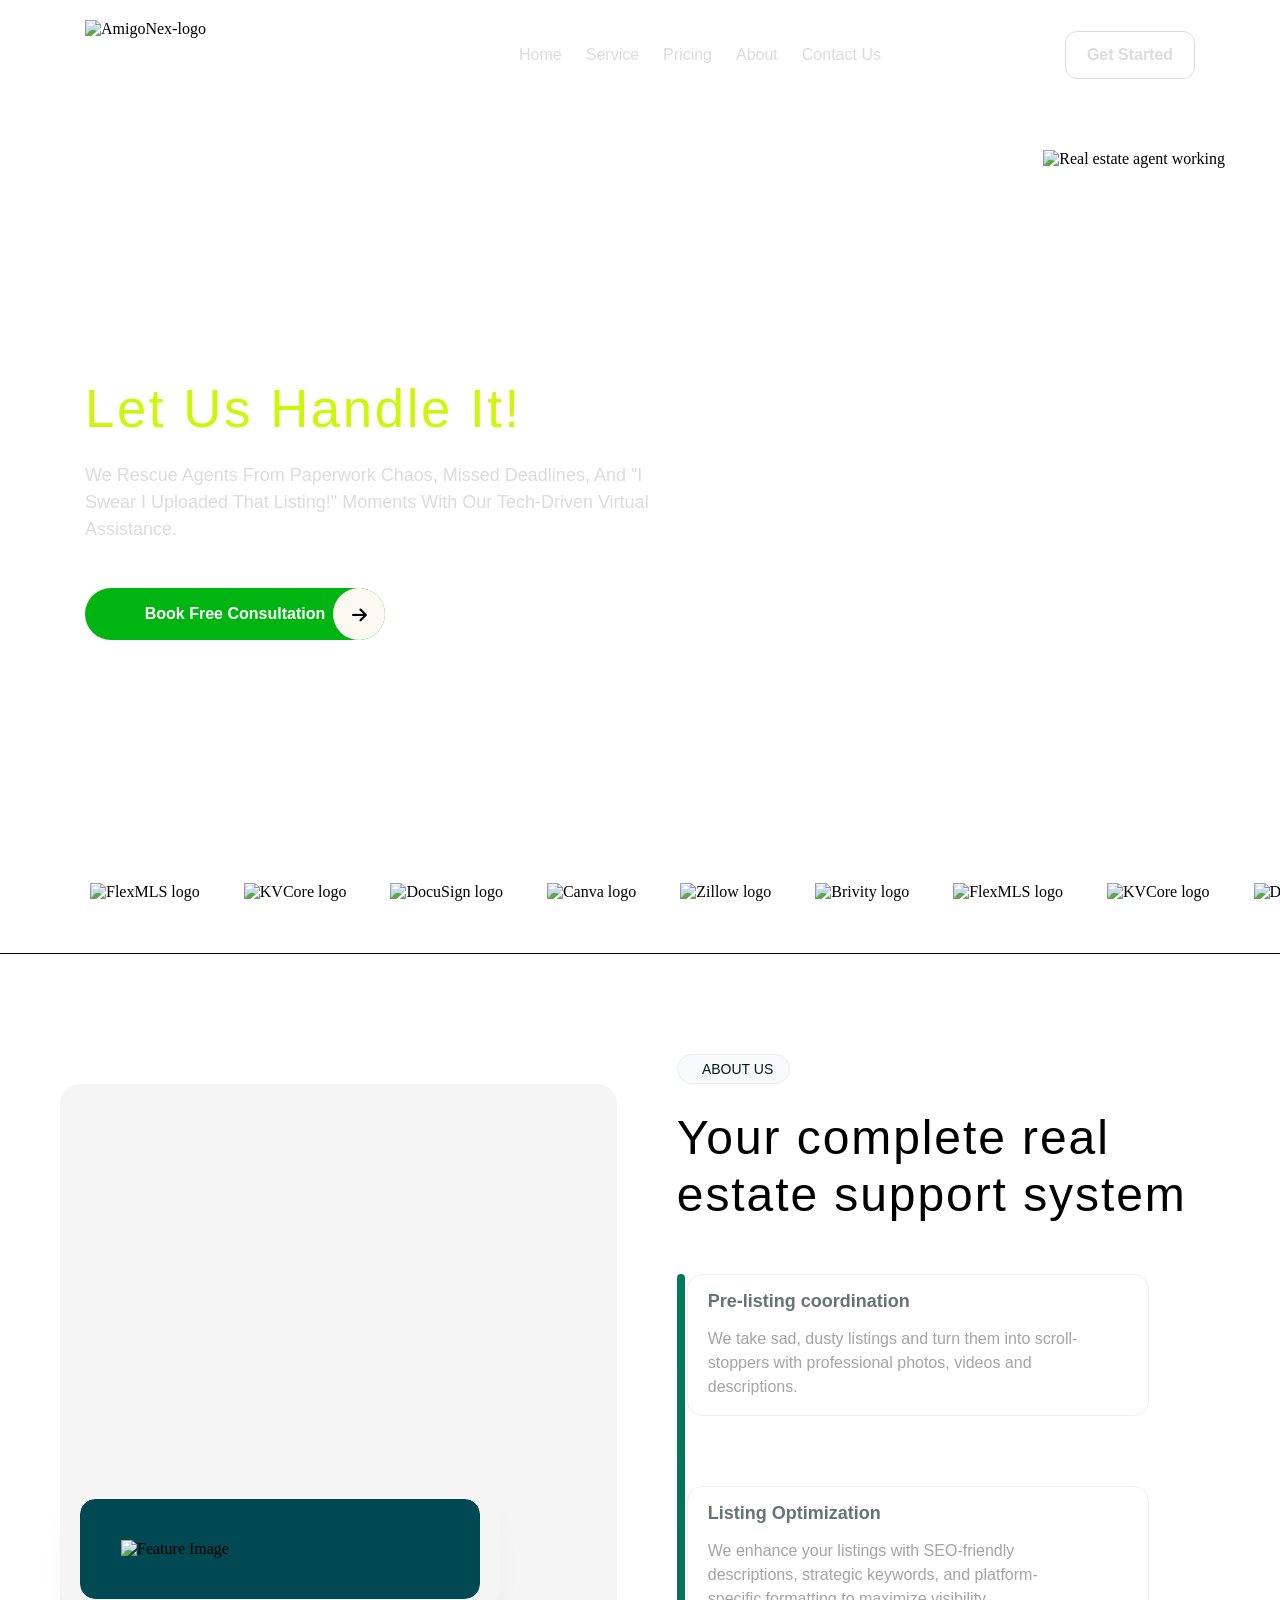
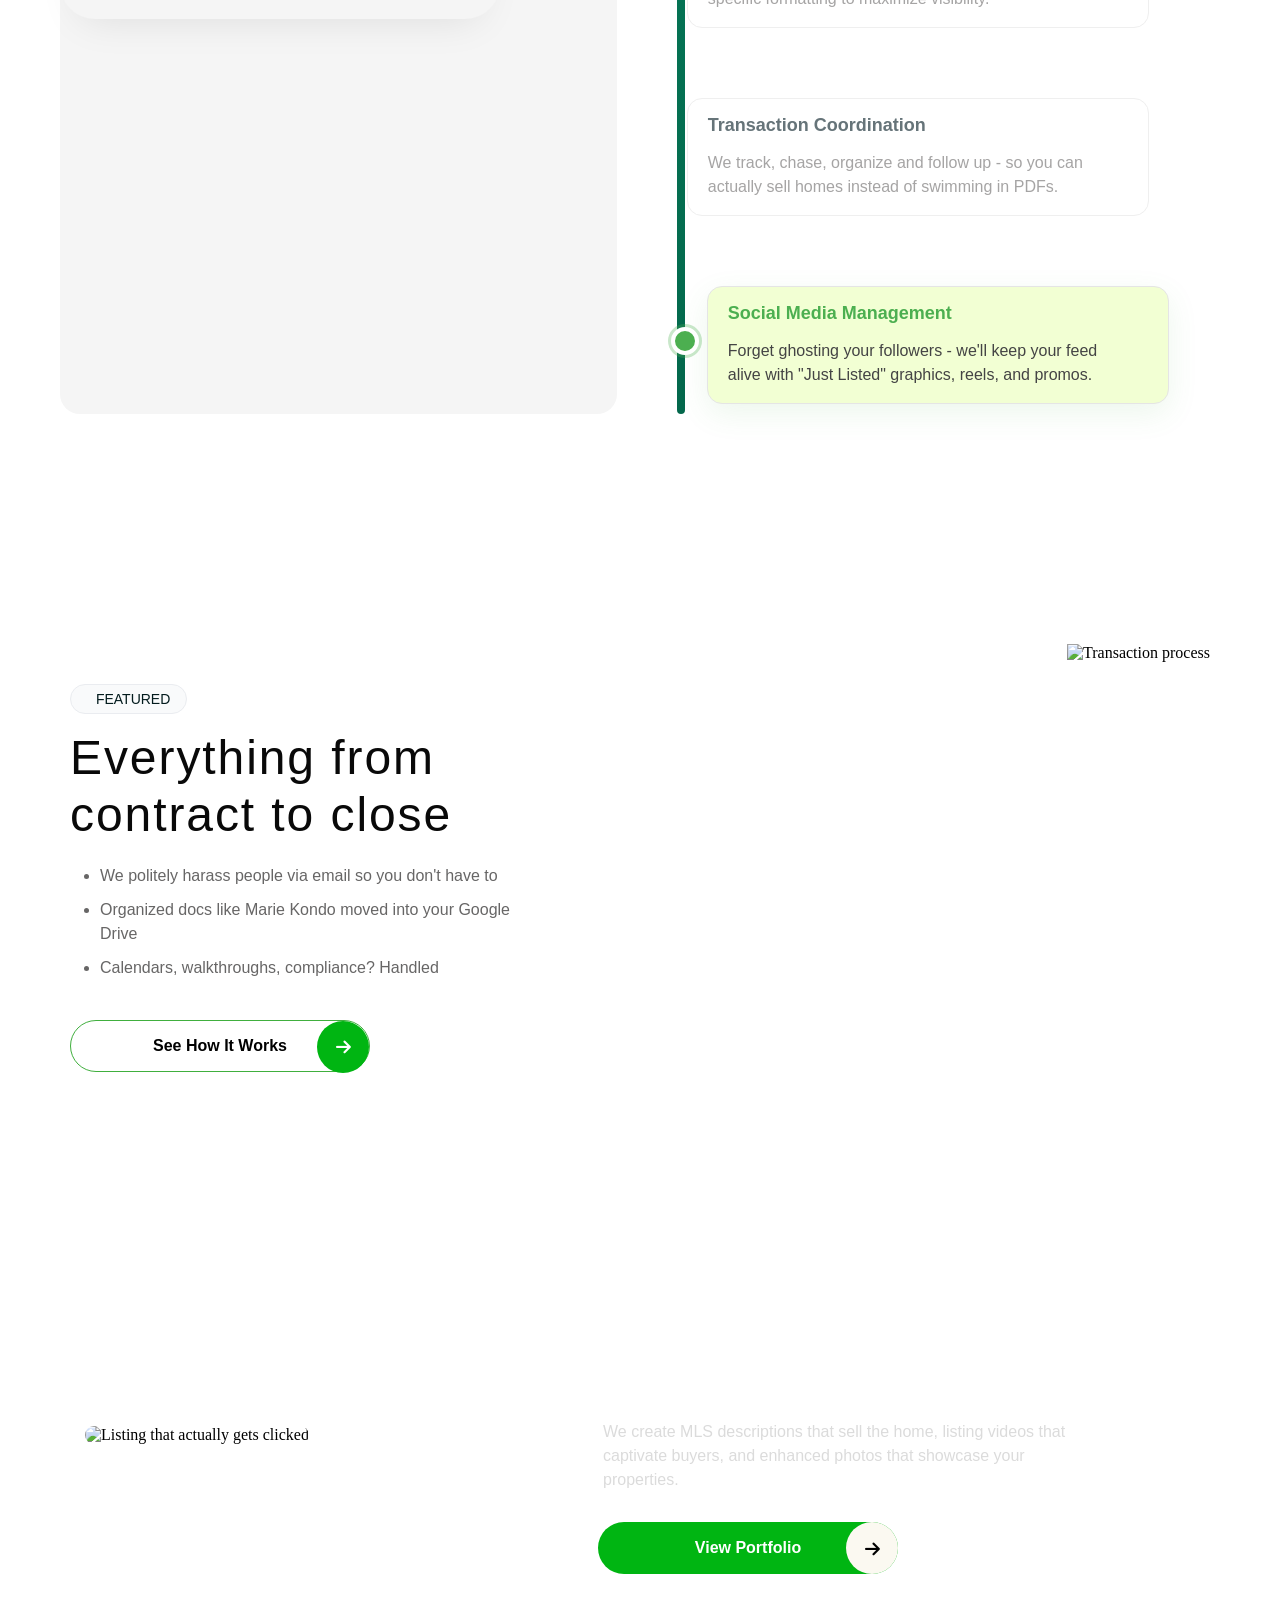
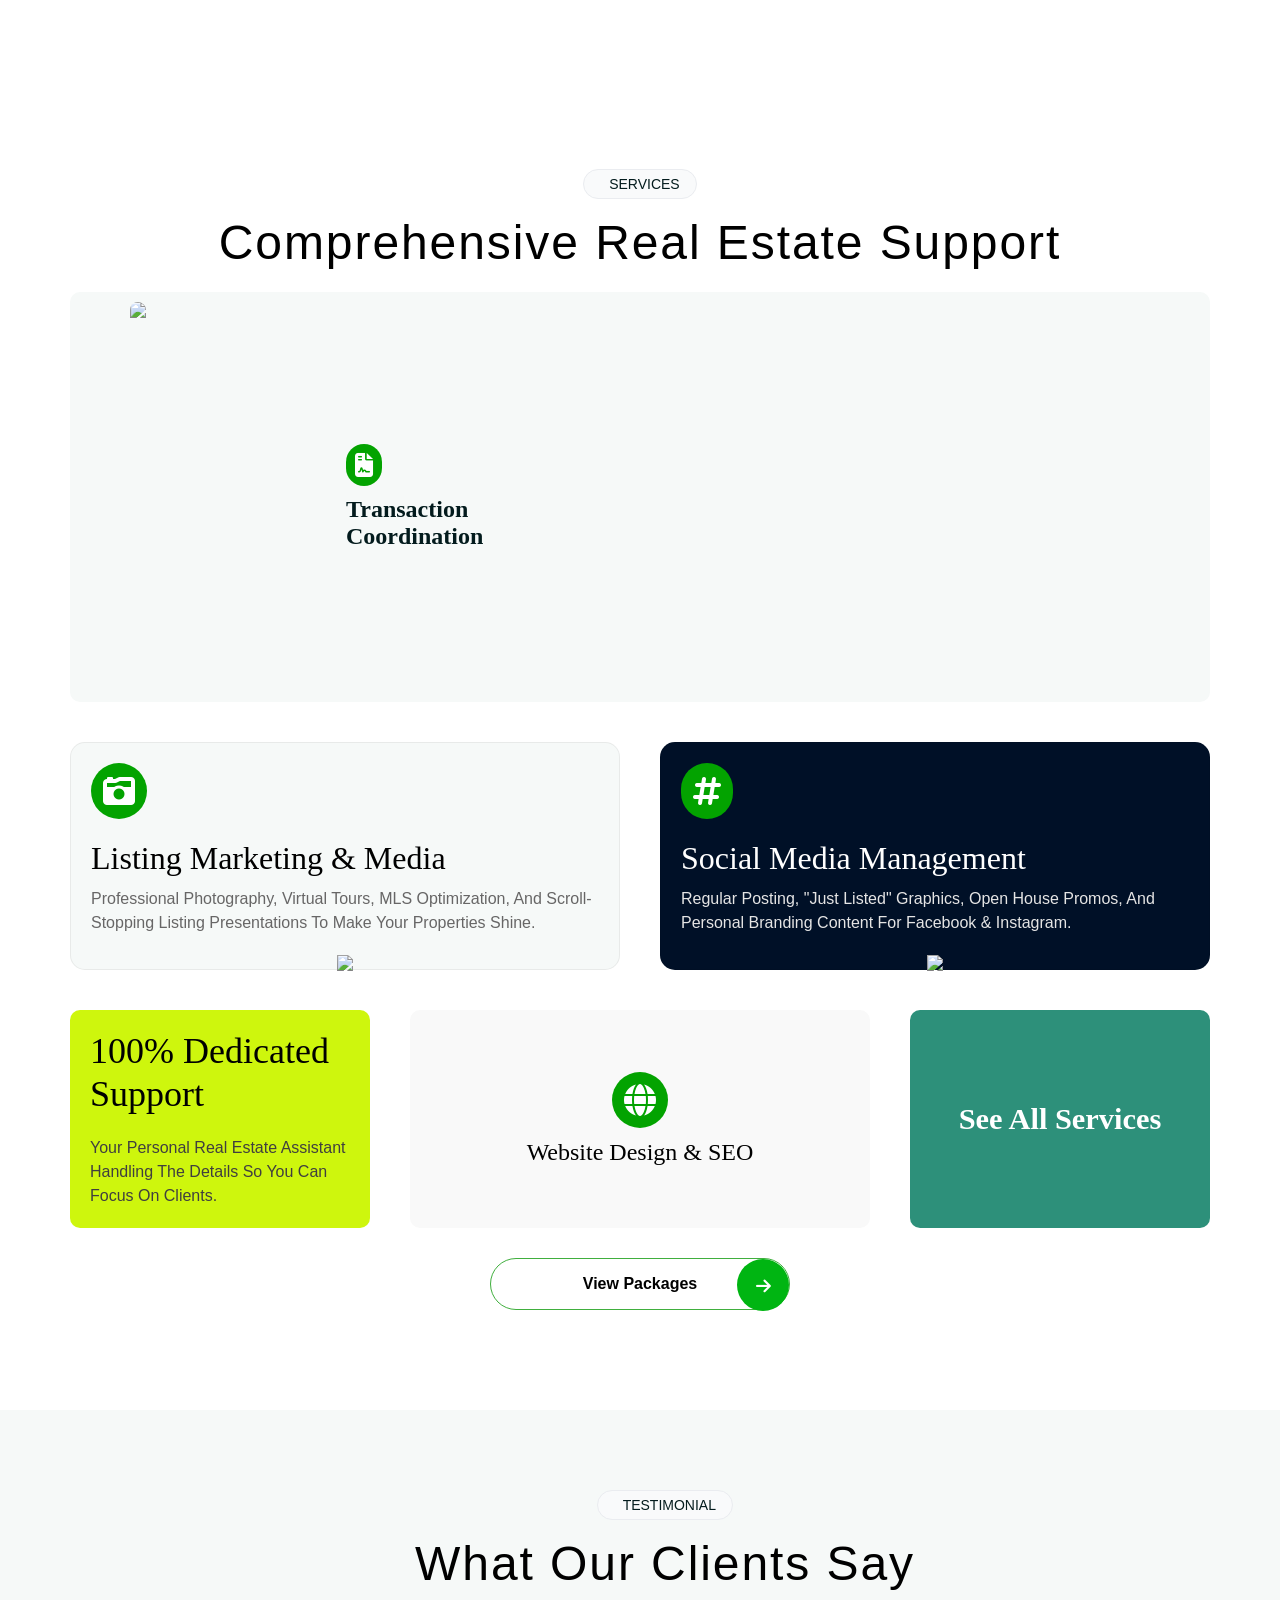
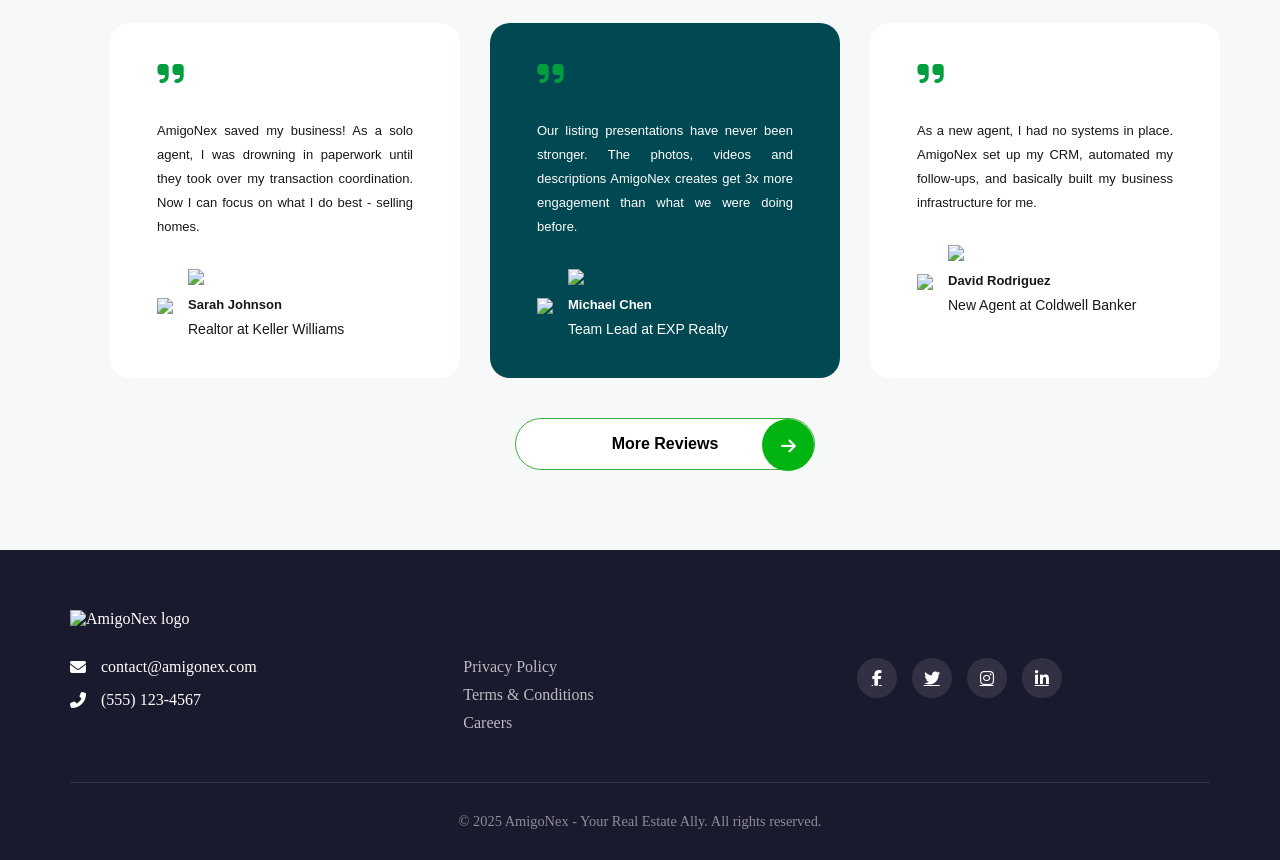
==== commit ae7de482: "update header phone and fix some bug" ====
--- a/index.html
+++ b/index.html
@@ -2,7 +2,7 @@
   @Author: DASTAN_E_ALAM
   @Date:   2025-04-14 10:05:29
   @Last Modified by:   DASTAN_E_ALAM
-  @Last Modified time: 2025-06-10 00:41:25
+  @Last Modified time: 2025-06-15 11:25:54
 -->
 <!DOCTYPE html>
 <html lang="en">
@@ -151,6 +151,67 @@
             transform: scale(1.05) translateY(-10px);
             box-shadow: 0 30px 60px rgba(0, 0, 0, 0.15);
         }
+
+/* Phone view */
+@media only screen and (max-width: 767px) {
+  .about-us {
+    flex-direction: column;
+    padding: 2rem 1rem;
+  }
+
+  .about-us .stats {
+    order: -1;
+    margin-bottom: 2rem;
+    width: 100%;
+  }
+
+  .about-us .stats-img {
+    max-width: 100%;
+    height: auto;
+  }
+
+  .about-us .text {
+    width: 100%;
+    padding: 0;
+  }
+
+  .about-us .main-section-title {
+    font-size: 1rem;
+    margin-bottom: 1rem;
+    display: flex;
+    align-items: center;
+  }
+
+  .about-us .main-section-title .icon-svg {
+    width: 1.2rem;
+    height: 1.2rem;
+    margin-right: 0.5rem;
+  }
+
+  .about-us h2 {
+    font-size: 1.5rem;
+    margin-bottom: 1.5rem;
+  }
+
+  .about-us .features {
+    grid-template-columns: 1fr;
+    gap: 1.5rem;
+  }
+
+  .about-us .feat {
+    padding: 1rem;
+  }
+
+  .about-us .feat h3 {
+    font-size: 1.2rem;
+    margin-bottom: 0.5rem;
+  }
+
+  .about-us .feat p {
+    font-size: 0.9rem;
+  }
+}
+        
     </style>
 </head>
 
@@ -181,7 +242,7 @@
                             <img src="images/heat.svg" class="icon-svg">
                             YOUR REAL ESTATE ALLY
                         </span>
-                        <h2>Real Estate Work Overload? <span>Let Us Handle It!</span></h2>
+                        <h2>Real Estate Work Overload? <br><span>Let Us Handle It!</span></h2>
                         <p>We rescue agents from paperwork chaos, missed deadlines, and "I swear I uploaded that
                             listing!" moments with our tech-driven virtual assistance.</p>
                         <button class="main-button">Book Free Consultation</button>
--- a/style.css
+++ b/style.css
@@ -2,7 +2,7 @@
  * @Author: DASTAN_E_ALAM
  * @Date:   2025-04-14 10:05:29
  * @Last Modified by:   DASTAN_E_ALAM
- * @Last Modified time: 2025-06-10 00:46:03
+ * @Last Modified time: 2025-06-15 11:18:19
  */
 * {
   margin: 0;
@@ -31,6 +31,7 @@
 .main-button {
   background-color: #00b512;
   color: white;
+  width: 300px;
   text-align: center;
   border: none;
   border-radius: 44px;
@@ -54,7 +55,7 @@
   width: 52px;
   height: 52px;
   top: 0;
-  right: -30px;
+  right: 0px;
   display: flex;
   align-items: center;
   justify-content: center;
@@ -82,7 +83,7 @@
   font-size: 16px;
   font-weight: 600;
   padding: 0px 32px;
-  /* width: 179px; */
+  width: 300px;
   height: 52px;
   position: relative;
   cursor: pointer;
@@ -99,7 +100,7 @@
   width: 52px;
   height: 52px;
   top: 0;
-  right: -30px;
+  right: 0px;
   display: flex;
   align-items: center;
   justify-content: center;
@@ -129,7 +130,10 @@
   text-align: left;
   margin-top: 10px;
 }
-
+h2 span
+{
+   font-size: 3.3rem;
+}
 .main-section-title {
   background-color: #f9fafb;
   border: 1px solid #eaecf0;
